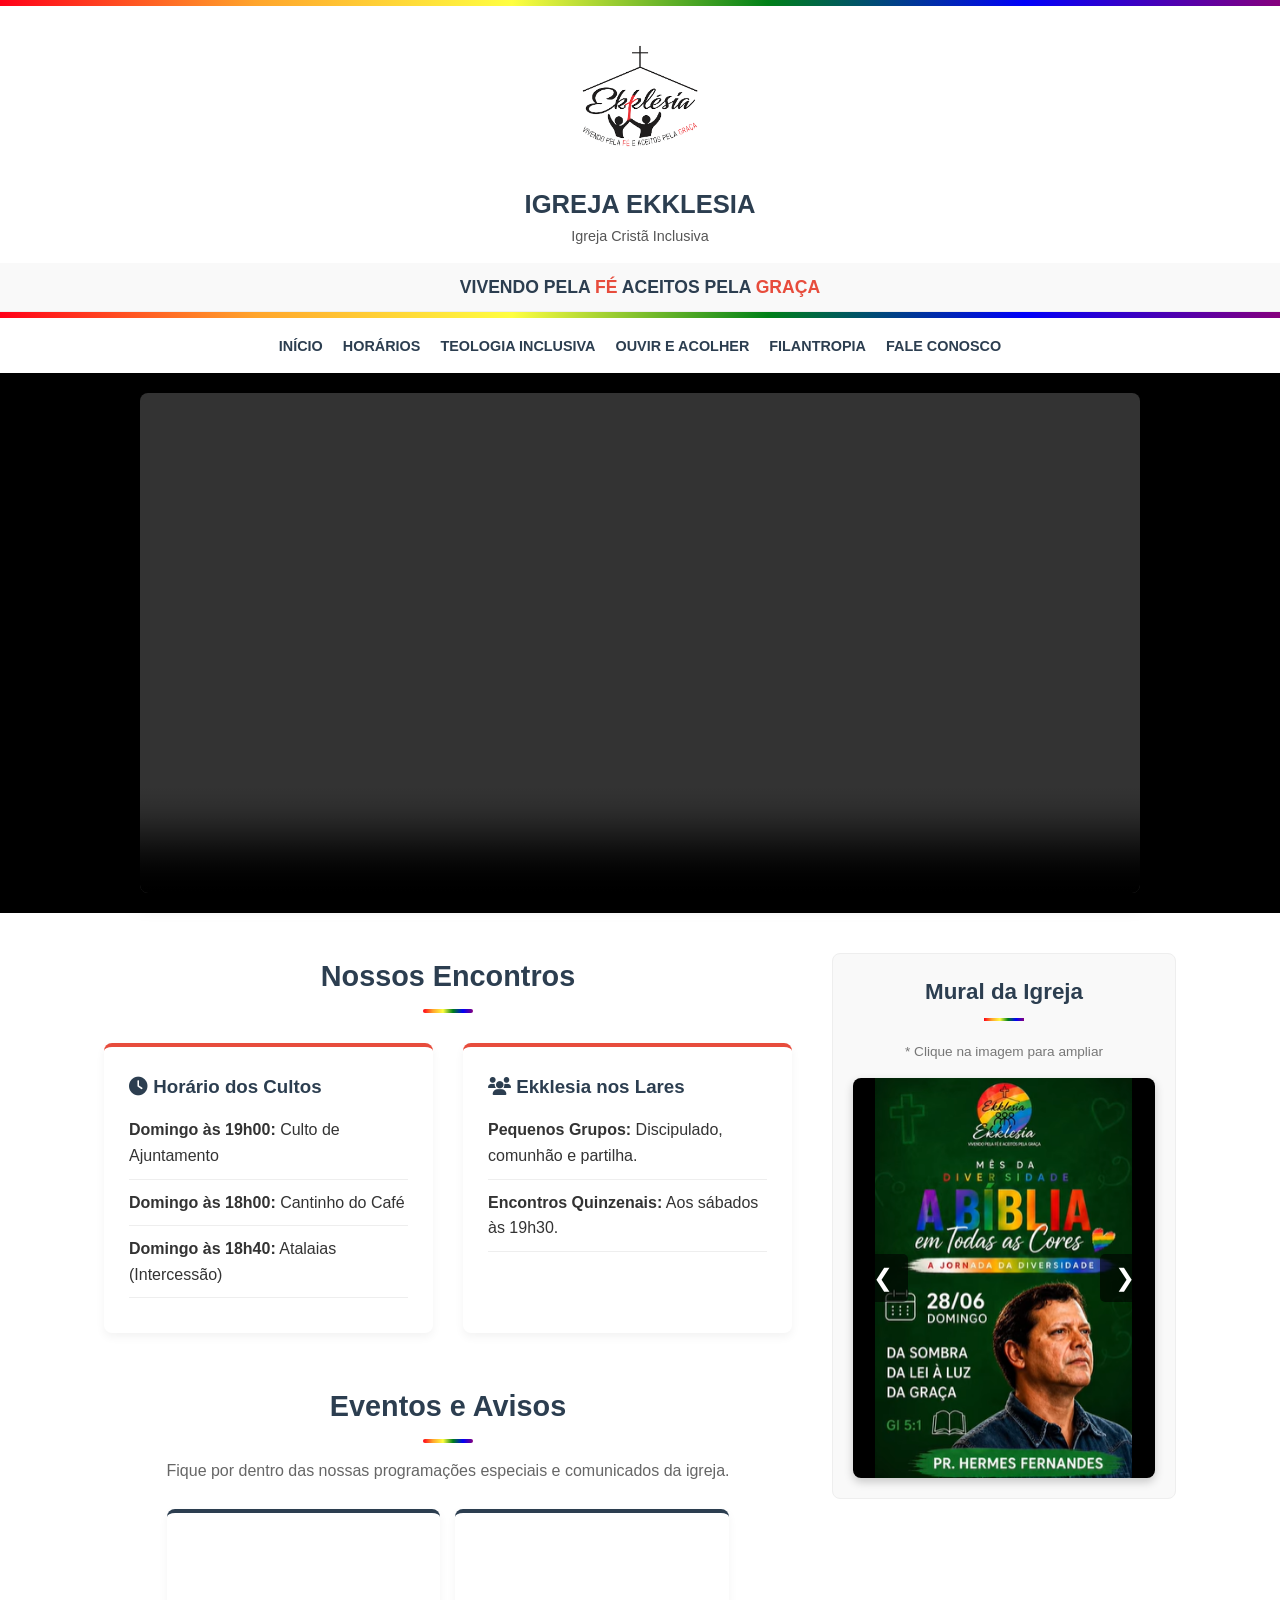
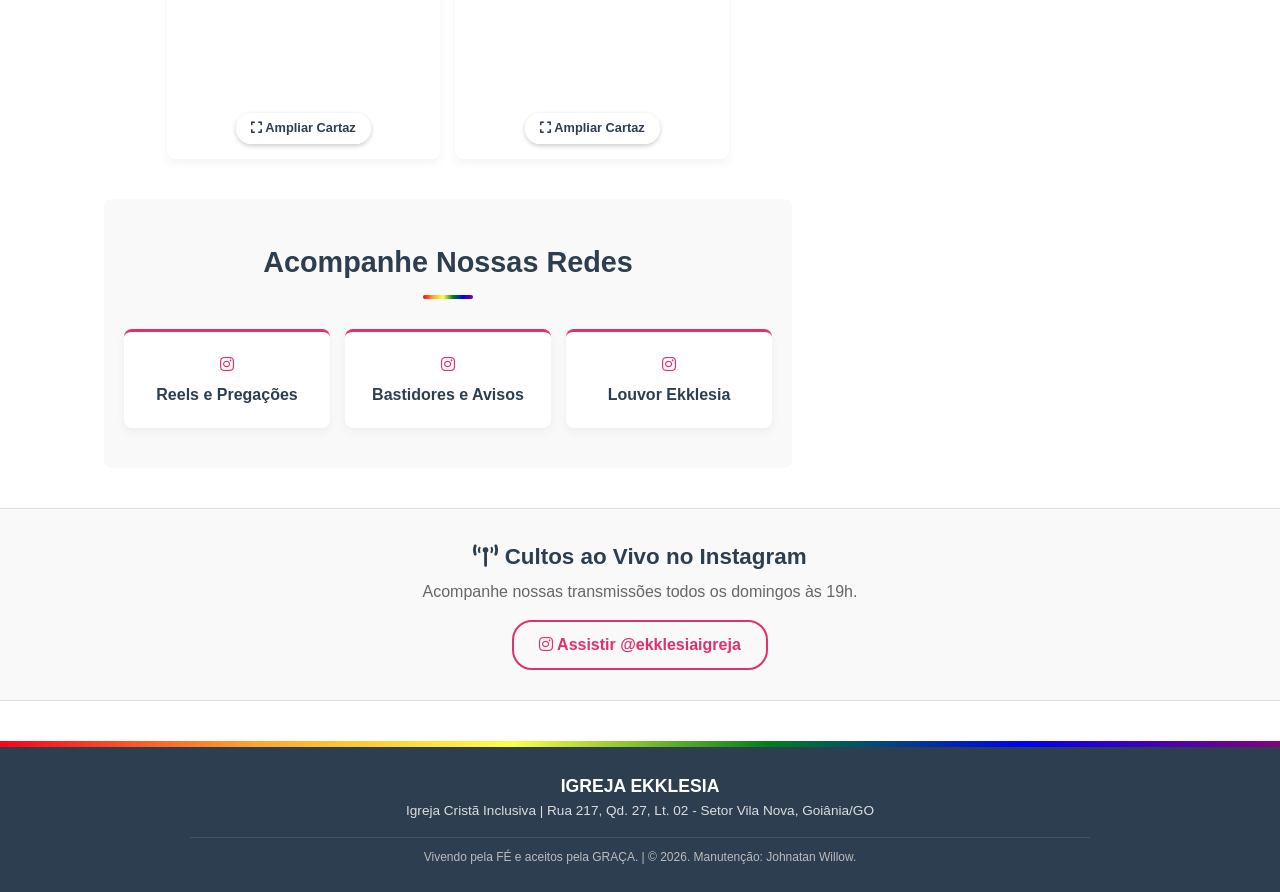
==== index.html @ 8cb0a450 "INICIO DE TUDO Comunicação e Acolhimento: Criar um ambiente digital que se apresenta como um "lugar " ====
<!DOCTYPE html>
<html lang="pt-BR">
<head>
    <meta charset="UTF-8">
    <meta name="viewport" content="width=device-width, initial-scale=1.0">
    <title>Igreja Ekklesia | Vivendo pela Fé, Aceitos pela Graça</title>
    <link href="https://cdnjs.cloudflare.com/ajax/libs/font-awesome/6.0.0/css/all.min.css" rel="stylesheet">
    <style>
        :root {
            --primary-color: #2c3e50; 
            --accent-color: #e74c3c;  
            --bg-light: #f9f9f9;      
            --text-dark: #333;        
            --inclusive-gradient: linear-gradient(90deg, #ff0018, #ffa52c, #ffff41, #008018, #0000f9, #86007d); 
        }
        * { margin: 0; padding: 0; box-sizing: border-box; font-family: 'Segoe UI', Tahoma, Geneva, Verdana, sans-serif; }
        body { color: var(--text-dark); line-height: 1.6; background-color: #fff; overflow-x: hidden; }

        /* CABEÇALHO NA PÁGINA INICIAL (NÃO FIXO) */
        header { background-color: #fff; box-shadow: 0 2px 5px rgba(0,0,0,0.1); position: relative; }
        .top-rainbow-bar { height: 6px; width: 100%; background: var(--inclusive-gradient); }
        
        /* Logo em Destaque */
        .church-logo-header { text-align: center; padding-top: 25px; margin-bottom: 10px; }
        .church-logo-header img { max-height: 130px; }

        .church-name-header { text-align: center; padding: 5px 10px 0; color: var(--primary-color); }
        .church-name-header h1 { font-size: 1.6rem; text-transform: uppercase; }
        .church-name-header p { font-size: 0.9rem; color: #555; }
        
        .slogan-banner { text-align: center; padding: 10px; font-size: 1.1rem; font-weight: bold; color: var(--primary-color); background-color: var(--bg-light); border-bottom: 1px solid #eee; margin-top: 15px; }
        .slogan-banner span { color: var(--accent-color); font-weight: 900; }
        
        nav { display: flex; justify-content: center; padding: 15px 5%; max-width: 1200px; margin: 0 auto; }
        .nav-links { list-style: none; display: flex; gap: 20px; flex-wrap: wrap; justify-content: center; }
        .nav-links a { text-decoration: none; color: var(--primary-color); font-weight: 600; transition: color 0.3s ease; text-transform: uppercase; font-size: 0.9rem;}
        .nav-links a:hover { color: var(--accent-color); }

        /* VÍDEO PRINCIPAL */
        .welcome-video-container { width: 100%; background-color: #000; display: flex; justify-content: center; align-items: center; padding: 20px; }
        .welcome-video-container video { width: 100%; max-width: 1000px; max-height: 80vh; object-fit: contain; border-radius: 8px; box-shadow: 0 5px 20px rgba(0,0,0,0.5); }

        /* LAYOUT PRINCIPAL E SEÇÕES GERAIS */
        .main-layout { display: grid; grid-template-columns: 2fr 1fr; gap: 40px; max-width: 1200px; margin: 40px auto; padding: 0 5%; align-items: start; }
        .content-left { display: flex; flex-direction: column; gap: 40px; }
        
        section { padding: 50px 5%; max-width: 1200px; margin: 0 auto; }
        .section-title { text-align: center; font-size: 1.8rem; margin-bottom: 30px; color: var(--primary-color); }
        .section-title::after { content: ''; display: block; width: 50px; height: 4px; background: var(--inclusive-gradient); margin: 10px auto 0; border-radius: 2px; }
        .grid-2 { display: grid; grid-template-columns: 1fr 1fr; gap: 30px; }
        .card { background: #fff; padding: 25px; border-radius: 8px; box-shadow: 0 4px 10px rgba(0,0,0,0.05); border-top: 4px solid var(--accent-color); }
        .card h3 { margin-bottom: 15px; color: var(--primary-color); }
        .card ul { list-style-type: none; }
        .card ul li { margin-bottom: 10px; padding-bottom: 10px; border-bottom: 1px solid #eee; }

        .bg-light { background-color: var(--bg-light); width: 100%; max-width: 100%; }

        /* EVENTOS (FORMATADOS IGUAL ÀS OUTRAS CAIXAS) */
        .event-image-container { display: grid; grid-template-columns: repeat(auto-fit, minmax(200px, 1fr)); gap: 15px; }
        .event-image { height: 250px; border-radius: 8px; background-color: #fff; background-size: cover; background-position: center; cursor: pointer; box-shadow: 0 4px 10px rgba(0,0,0,0.05); border-top: 4px solid var(--primary-color); transition: transform 0.3s; display: flex; align-items: flex-end; justify-content: center; padding-bottom: 15px; }
        .event-image:hover { transform: translateY(-5px); }
        .event-image span { background: rgba(255,255,255,0.95); padding: 5px 15px; border-radius: 20px; font-weight: bold; font-size: 0.8rem; color: var(--primary-color); box-shadow: 0 2px 5px rgba(0,0,0,0.2); }

        /* DESTAQUE INSTAGRAM DISCRETO */
        .instagram-live-section { text-align: center; padding: 30px 5%; background-color: var(--bg-light); border-top: 1px solid #ddd; border-bottom: 1px solid #ddd; margin-top: 20px; }
        .instagram-live-section h2 { color: var(--primary-color); font-size: 1.4rem; margin-bottom: 5px; }
        .instagram-live-section p { color: #666; font-size: 1rem; margin-bottom: 15px; }
        .btn-instagram-discreet { background: transparent; color: #E1306C; border: 2px solid #E1306C; padding: 10px 25px; text-decoration: none; border-radius: 20px; font-weight: bold; font-size: 1rem; display: inline-block; transition: 0.3s; }
        .btn-instagram-discreet:hover { background: #E1306C; color: #fff; }

        /* MÍDIA */
        .video-grid { display: grid; grid-template-columns: repeat(auto-fit, minmax(200px, 1fr)); gap: 15px; }
        .video-card { background: #fff; border-radius: 8px; padding: 20px; text-align: center; box-shadow: 0 4px 10px rgba(0,0,0,0.05); border-top: 3px solid #E1306C; color: var(--primary-color); font-weight: bold; transition: transform 0.3s; display: block; }
        .video-card:hover { transform: translateY(-5px); }
        .video-card i { color: #E1306C; margin-bottom: 10px; }

        /* SIDEBAR E CARROSSEL */
        .sidebar-right { display: flex; flex-direction: column; gap: 15px; background: var(--bg-light); padding: 20px; border-radius: 8px; border: 1px solid #eee; }
        .sidebar-title { font-size: 1.4rem; color: var(--primary-color); text-align: center; margin-bottom: 5px; }
        .sidebar-title::after { content: ''; display: block; width: 40px; height: 3px; background: var(--inclusive-gradient); margin: 8px auto 0; }

        .carousel-container { width: 100%; height: 400px; overflow: hidden; position: relative; background-color: #000; border-radius: 8px; box-shadow: 0 4px 10px rgba(0,0,0,0.2); }
        .carousel-slide { display: flex; width: 300%; height: 100%; transition: transform 0.5s ease-in-out; }
        .carousel-item { width: 33.333%; height: 100%; background-size: contain; background-repeat: no-repeat; background-position: center; position: relative; cursor: zoom-in; }
        
        .carousel-btn { position: absolute; top: 50%; transform: translateY(-50%); background: rgba(0, 0, 0, 0.6); color: white; border: none; font-size: 1.5rem; padding: 10px 15px; cursor: pointer; z-index: 10; border-radius: 5px; transition: background 0.3s; }
        .carousel-btn:hover { background: rgba(0, 0, 0, 0.9); }
        .prev-btn { left: 5px; }
        .next-btn { right: 5px; }

        /* RODAPÉ SÓBRIO COM FITA RAINBOW */
        .footer-separator { height: 6px; width: 100%; background: var(--inclusive-gradient); margin-top: 40px; }
        footer { background-color: var(--primary-color); color: #fff; text-align: center; padding: 25px 10px; }
        .footer-content { max-width: 900px; margin: 0 auto; display: flex; flex-direction: column; gap: 5px; }
        .footer-church-info h2 { font-size: 1.1rem; text-transform: uppercase; margin: 0; color: #fff; }
        .footer-church-info p { font-size: 0.85rem; margin: 0; color: #ddd; }
        .footer-bottom { font-size: 0.75rem; border-top: 1px solid rgba(255,255,255,0.1); padding-top: 10px; margin-top: 10px; color: #bbb; }

        @media (max-width: 900px) {
            .main-layout { grid-template-columns: 1fr; gap: 30px; }
            .sidebar-right { max-width: 600px; margin: 0 auto; width: 100%; }
        }

        @media (max-width: 768px) {
            .grid-2 { grid-template-columns: 1fr; }
            .church-logo-header img { max-height: 100px; }
            .carousel-btn { font-size: 1.5rem; padding: 8px 12px; }
        }
    </style>
</head>
<body>

    <header>
        <div class="top-rainbow-bar"></div>
        <div class="church-logo-header">
            <img src="logo.png" alt="Logo Ekklesia">
        </div>
        <div class="church-name-header">
            <h1>Igreja Ekklesia</h1>
            <p>Igreja Cristã Inclusiva</p>
        </div>
        <div class="slogan-banner">
            VIVENDO PELA <span>FÉ</span> ACEITOS PELA <span>GRAÇA</span>
        </div>
        
        <div class="top-rainbow-bar"></div>

        <nav>
            <ul class="nav-links">
                <li><a href="index.html">Início</a></li>
                <li><a href="#horarios">Horários</a></li>
                <li><a href="inclusao.html">Teologia Inclusiva</a></li>
                <li><a href="acolher.html">Ouvir e Acolher</a></li>
                <li><a href="filantropia.html">Filantropia</a></li>
                <li><a href="contato.html">Fale Conosco</a></li>
            </ul>
        </nav>
    </header>

    <main>
        <div class="welcome-video-container">
            <video src="WELCOME.mp4" controls preload="metadata"></video>
        </div>

        <div class="main-layout">
            
            <div class="content-left">
                <section id="horarios" style="padding: 0; max-width: 100%;">
                    <h2 class="section-title">Nossos Encontros</h2>
                    <div class="grid-2">
                        <div class="card">
                            <h3><i class="fas fa-clock"></i> Horário dos Cultos</h3>
                            <ul>
                                <li><strong>Domingo às 19h00:</strong> Culto de Ajuntamento</li>
                                <li><strong>Domingo às 18h00:</strong> Cantinho do Café</li>
                                <li><strong>Domingo às 18h40:</strong> Atalaias (Intercessão)</li>
                            </ul>
                        </div>
                        <div class="card">
                            <h3><i class="fas fa-users"></i> Ekklesia nos Lares</h3>
                            <ul>
                                <li><strong>Pequenos Grupos:</strong> Discipulado, comunhão e partilha.</li>
                                <li><strong>Encontros Quinzenais:</strong> Aos sábados às 19h30.</li>
                            </ul>
                        </div>
                    </div>
                </section>

                <section id="eventos" style="padding: 10px 0 0 0; max-width: 100%;">
                    <h2 class="section-title">Eventos e Avisos</h2>
                    <p style="text-align: center; color: #666; margin-top: -15px; margin-bottom: 25px;">Fique por dentro das nossas programações especiais e comunicados da igreja.</p>
                    
                    <div class="event-image-container">
                        <div class="event-image" style="background-image: url('evento1.jpg');" onclick="openImage('evento1.jpg')" title="Clique para ampliar">
                            <span><i class="fas fa-expand"></i> Ampliar Cartaz</span>
                        </div>
                        <div class="event-image" style="background-image: url('evento2.jpg');" onclick="openImage('evento2.jpg')" title="Clique para ampliar">
                            <span><i class="fas fa-expand"></i> Ampliar Cartaz</span>
                        </div>
                    </div>
                </section>

                <section id="midia" class="bg-light" style="max-width: 100%; padding: 40px 20px; border-radius: 8px;">
                    <h2 class="section-title">Acompanhe Nossas Redes</h2>
                    <div class="video-grid">
                        <a href="https://instagram.com/ekklesiaigreja" target="_blank" class="video-card" style="text-decoration: none;">
                            <i class="fab fa-instagram"></i><p>Reels e Pregações</p>
                        </a>
                        <a href="https://instagram.com/ekklesiaigreja" target="_blank" class="video-card" style="text-decoration: none;">
                            <i class="fab fa-instagram"></i><p>Bastidores e Avisos</p>
                        </a>
                        <a href="https://instagram.com/ekklesiaigreja" target="_blank" class="video-card" style="text-decoration: none;">
                            <i class="fab fa-instagram"></i><p>Louvor Ekklesia</p>
                        </a>
                    </div>
                </section>
            </div>

            <div class="sidebar-right">
                <h3 class="sidebar-title">Mural da Igreja</h3>
                <p style="text-align: center; font-size: 0.85rem; color: #777;">* Clique na imagem para ampliar</p>
                
                <div class="carousel-container">
                    <button class="carousel-btn prev-btn" onclick="moveSlide(-1)">&#10094;</button>
                    <button class="carousel-btn next-btn" onclick="moveSlide(1)">&#10095;</button>
                    
                    <div class="carousel-slide" id="carouselSlide">
                        <div class="carousel-item" style="background-image: url('12.png');" onclick="openImage('12.png')"></div>
                        <div class="carousel-item" style="background-image: url('13.png');" onclick="openImage('13.png')"></div>
                        <div class="carousel-item" style="background-image: url('pequenos grupos.jpg');" onclick="openImage('pequenos grupos.jpg')"></div>
                    </div>
                </div>
            </div>

        </div>

        <section class="instagram-live-section" style="max-width: 100%;">
            <h2><i class="fas fa-broadcast-tower"></i> Cultos ao Vivo no Instagram</h2>
            <p>Acompanhe nossas transmissões todos os domingos às 19h.</p>
            <a href="https://instagram.com/ekklesiaigreja" target="_blank" class="btn-instagram-discreet">
                <i class="fab fa-instagram"></i> Assistir @ekklesiaigreja
            </a>
        </section>
    </main>

    <div class="footer-separator"></div>
    
    <footer>
        <div class="footer-content">
            <div class="footer-church-info">
                <h2>Igreja Ekklesia</h2>
                <p>Igreja Cristã Inclusiva | Rua 217, Qd. 27, Lt. 02 - Setor Vila Nova, Goiânia/GO</p>
            </div>
            <div class="footer-bottom">
                <p>Vivendo pela FÉ e aceitos pela GRAÇA. | &copy; 2026. Manutenção: Johnatan Willow.</p>
            </div>
        </div>
    </footer>

    <script>
        const slide = document.getElementById('carouselSlide');
        let counter = 0;
        const totalSlides = 3;
        let slideInterval;

        function updateSlide() {
            slide.style.transform = `translateX(-${counter * 33.333}%)`;
        }

        function moveSlide(direction) {
            counter += direction;
            if (counter >= totalSlides) counter = 0;
            if (counter < 0) counter = totalSlides - 1;
            updateSlide();
            resetInterval();
        }

        function autoPlay() {
            moveSlide(1);
        }

        function resetInterval() {
            clearInterval(slideInterval);
            slideInterval = setInterval(autoPlay, 5000);
        }

        function openImage(url) {
            window.open(url, '_blank');
        }

        // Inicia o carrossel quando a página carrega
        resetInterval();
    </script>
</body>
</html>
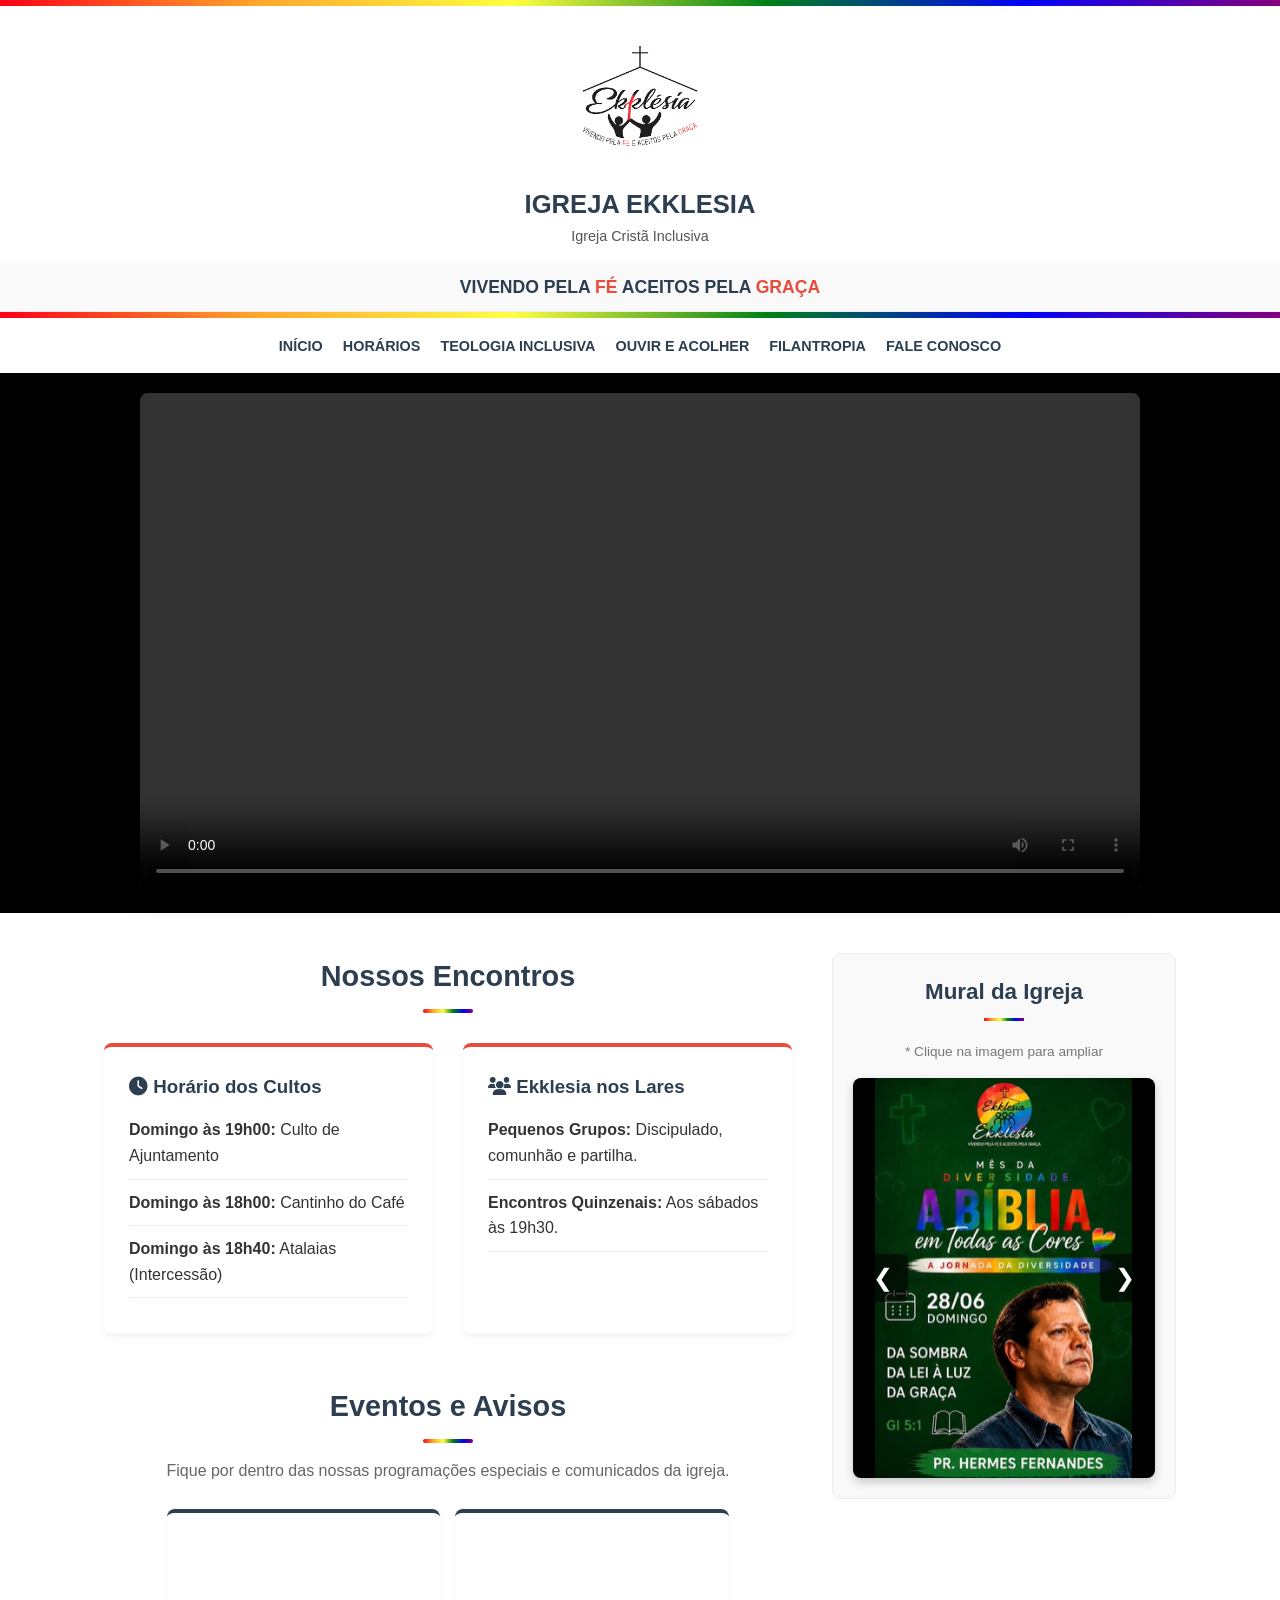
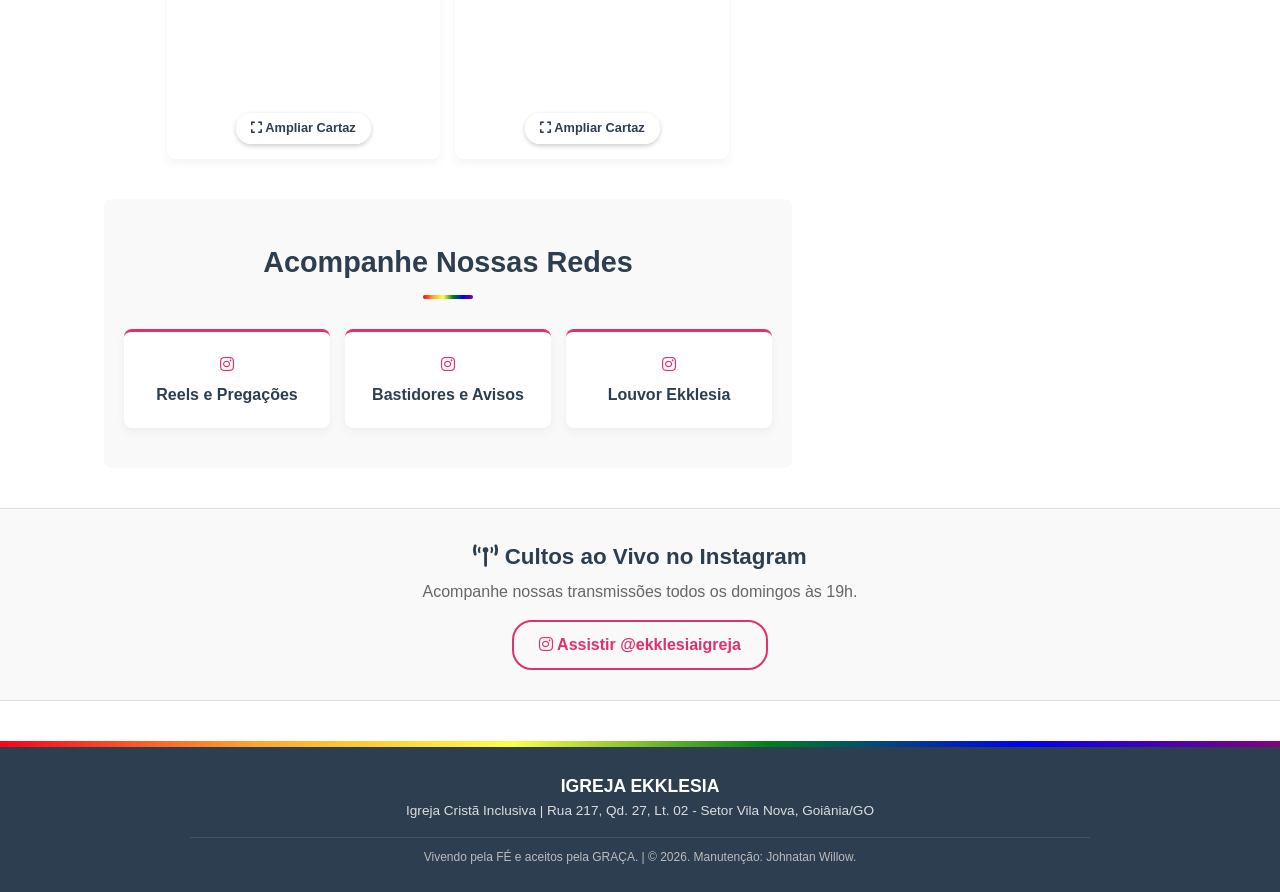
==== commit 62d2727d: "atualizações de Google Search Engine arquivo sitemap.xml estruturado com todas as páginas do seu sit" ====
--- a/index.html
+++ b/index.html
@@ -3,6 +3,13 @@
 <head>
     <meta charset="UTF-8">
     <meta name="viewport" content="width=device-width, initial-scale=1.0">
+    
+    <meta name="description" content="Igreja Cristã Inclusiva em Goiânia. Vivendo pela fé e aceitos pela graça. Conheça nossa comunidade, teologia inclusiva e horários de culto.">
+    <meta property="og:title" content="Igreja Ekklesia | Vivendo pela Fé, Aceitos pela Graça">
+    <meta property="og:description" content="Igreja Cristã Inclusiva em Goiânia. Vivendo pela fé e aceitos pela graça. Conheça nossa comunidade, teologia inclusiva e horários de culto.">
+    <meta property="og:image" content="https://igrejaekklesiagoiania.com.br/logo.png">
+    <meta property="og:url" content="https://igrejaekklesiagoiania.com.br/">
+    <meta property="og:type" content="website">
     <title>Igreja Ekklesia | Vivendo pela Fé, Aceitos pela Graça</title>
     <link href="https://cdnjs.cloudflare.com/ajax/libs/font-awesome/6.0.0/css/all.min.css" rel="stylesheet">
     <style>
@@ -113,7 +120,7 @@
     <header>
         <div class="top-rainbow-bar"></div>
         <div class="church-logo-header">
-            <img src="logo.png" alt="Logo Ekklesia">
+            <img src="logo.png" alt="Logo da Igreja Ekklesia - Igreja Cristã Inclusiva em Goiânia">
         </div>
         <div class="church-name-header">
             <h1>Igreja Ekklesia</h1>
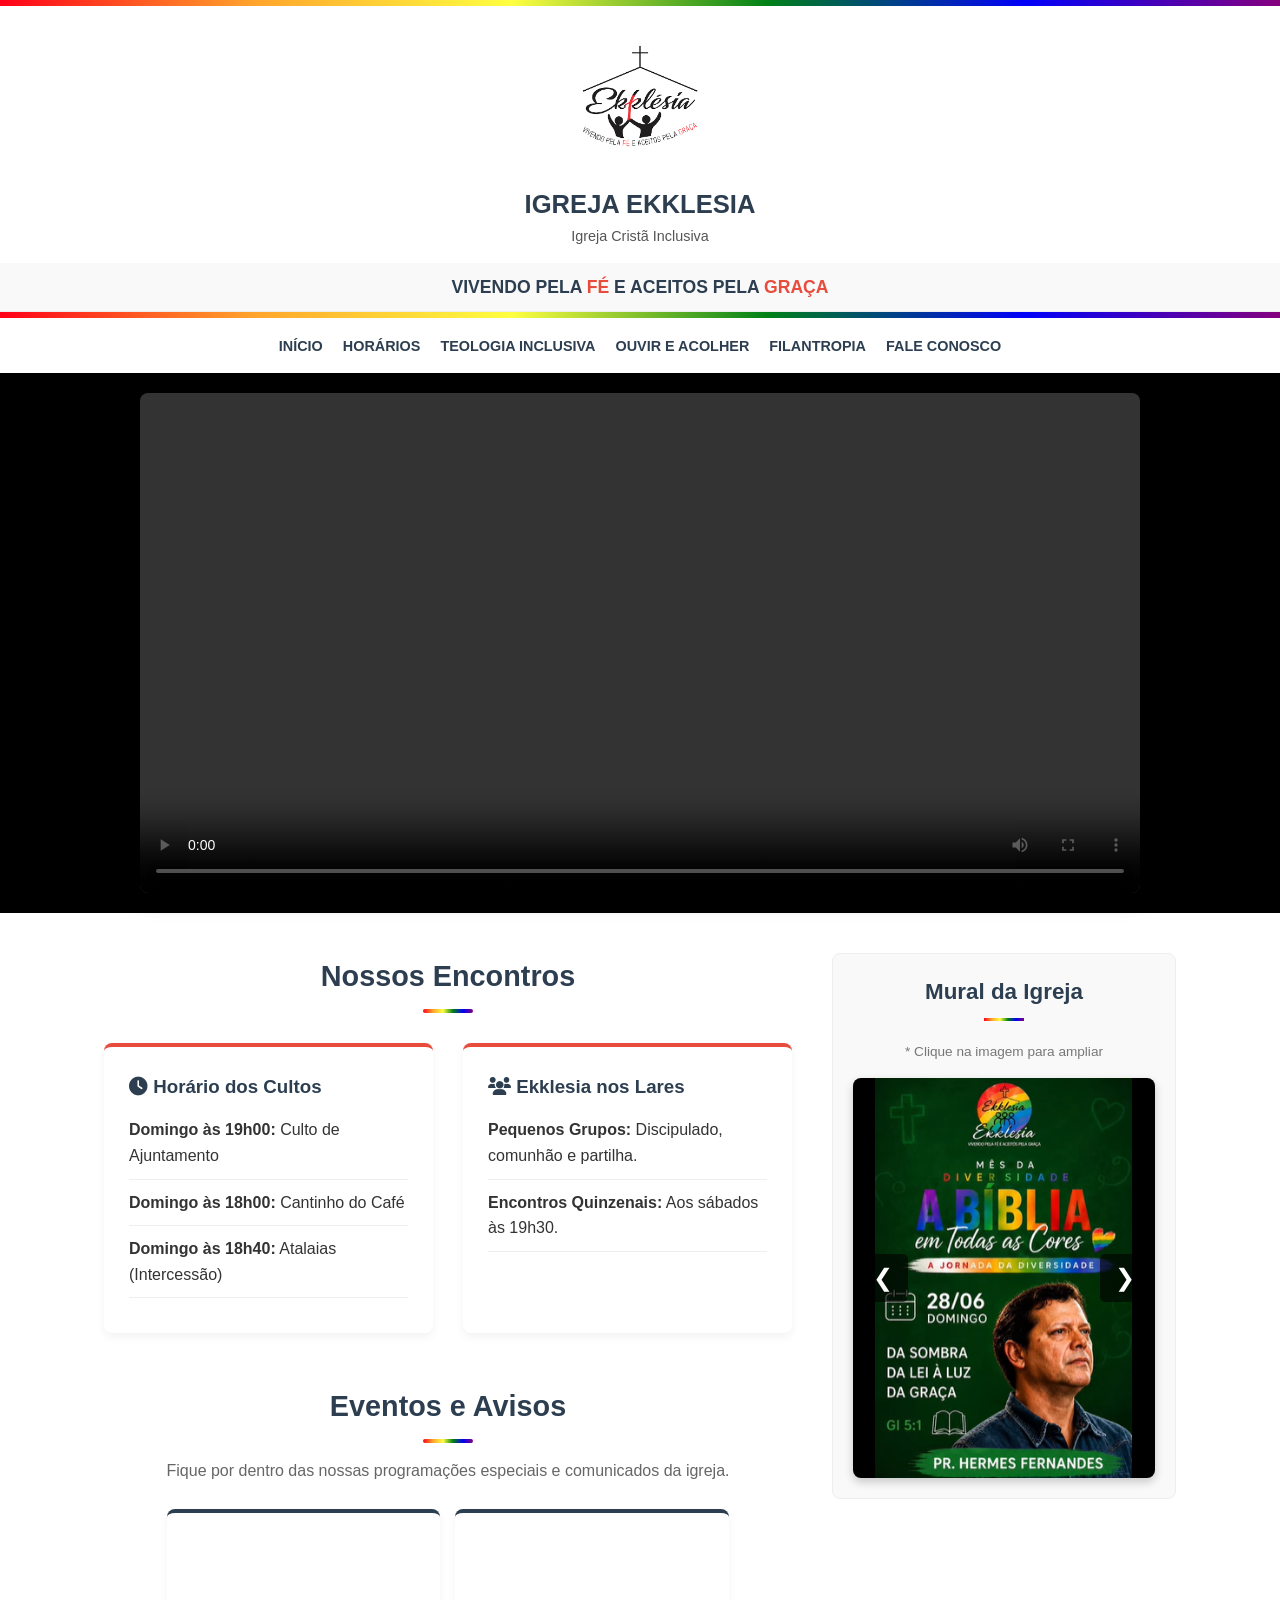
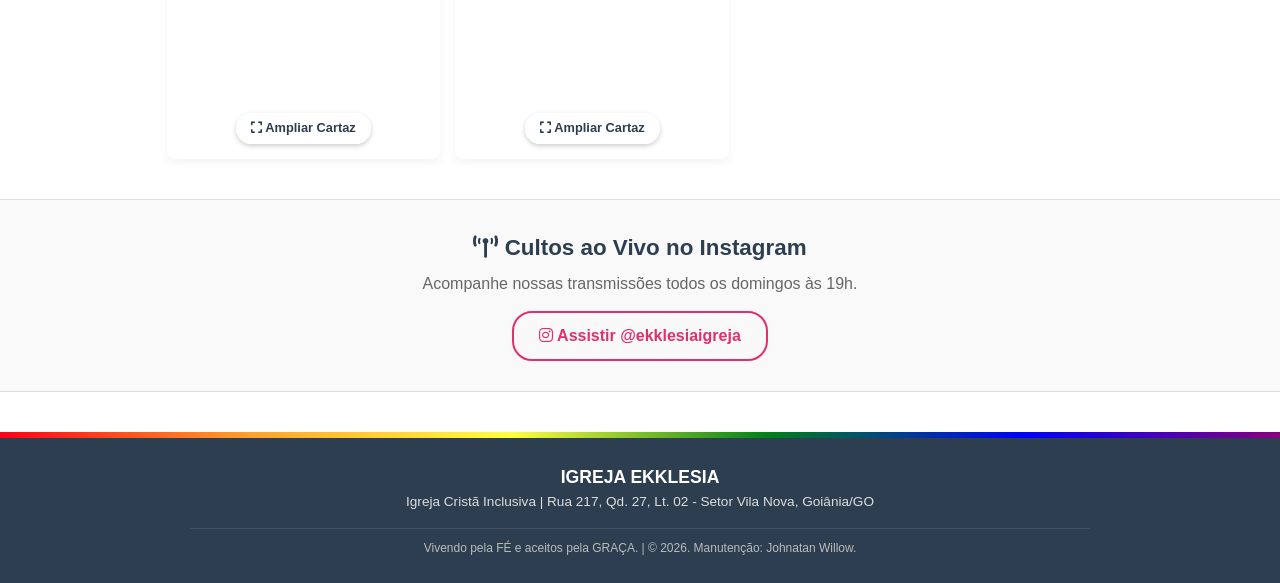
==== commit 529eac2f: "update" ====
--- a/index.html
+++ b/index.html
@@ -120,14 +120,14 @@
     <header>
         <div class="top-rainbow-bar"></div>
         <div class="church-logo-header">
-            <img src="logo.png" alt="Logo da Igreja Ekklesia - Igreja Cristã Inclusiva em Goiânia">
+            <img src="images/logo.png" alt="Logo da Igreja Ekklesia - Igreja Cristã Inclusiva em Goiânia">
         </div>
         <div class="church-name-header">
             <h1>Igreja Ekklesia</h1>
             <p>Igreja Cristã Inclusiva</p>
         </div>
         <div class="slogan-banner">
-            VIVENDO PELA <span>FÉ</span> ACEITOS PELA <span>GRAÇA</span>
+            VIVENDO PELA <span>FÉ</span> E ACEITOS PELA <span>GRAÇA</span>
         </div>
         
         <div class="top-rainbow-bar"></div>
@@ -146,7 +146,7 @@
 
     <main>
         <div class="welcome-video-container">
-            <video src="WELCOME.mp4" controls preload="metadata"></video>
+            <video src="images/WELCOME.mp4" controls preload="metadata"></video>
         </div>
 
         <div class="main-layout">
@@ -187,20 +187,7 @@
                     </div>
                 </section>
 
-                <section id="midia" class="bg-light" style="max-width: 100%; padding: 40px 20px; border-radius: 8px;">
-                    <h2 class="section-title">Acompanhe Nossas Redes</h2>
-                    <div class="video-grid">
-                        <a href="https://instagram.com/ekklesiaigreja" target="_blank" class="video-card" style="text-decoration: none;">
-                            <i class="fab fa-instagram"></i><p>Reels e Pregações</p>
-                        </a>
-                        <a href="https://instagram.com/ekklesiaigreja" target="_blank" class="video-card" style="text-decoration: none;">
-                            <i class="fab fa-instagram"></i><p>Bastidores e Avisos</p>
-                        </a>
-                        <a href="https://instagram.com/ekklesiaigreja" target="_blank" class="video-card" style="text-decoration: none;">
-                            <i class="fab fa-instagram"></i><p>Louvor Ekklesia</p>
-                        </a>
-                    </div>
-                </section>
+                
             </div>
 
             <div class="sidebar-right">
@@ -212,9 +199,9 @@
                     <button class="carousel-btn next-btn" onclick="moveSlide(1)">&#10095;</button>
                     
                     <div class="carousel-slide" id="carouselSlide">
-                        <div class="carousel-item" style="background-image: url('12.png');" onclick="openImage('12.png')"></div>
-                        <div class="carousel-item" style="background-image: url('13.png');" onclick="openImage('13.png')"></div>
-                        <div class="carousel-item" style="background-image: url('pequenos grupos.jpg');" onclick="openImage('pequenos grupos.jpg')"></div>
+                        <div class="carousel-item" style="background-image: url('images/12.png');" onclick="openImage('12.png')"></div>
+                        <div class="carousel-item" style="background-image: url('images/13.png');" onclick="openImage('13.png')"></div>
+                        <div class="carousel-item" style="background-image: url('images/');" onclick="openImage('pequenos grupos.jpg')"></div>
                     </div>
                 </div>
             </div>
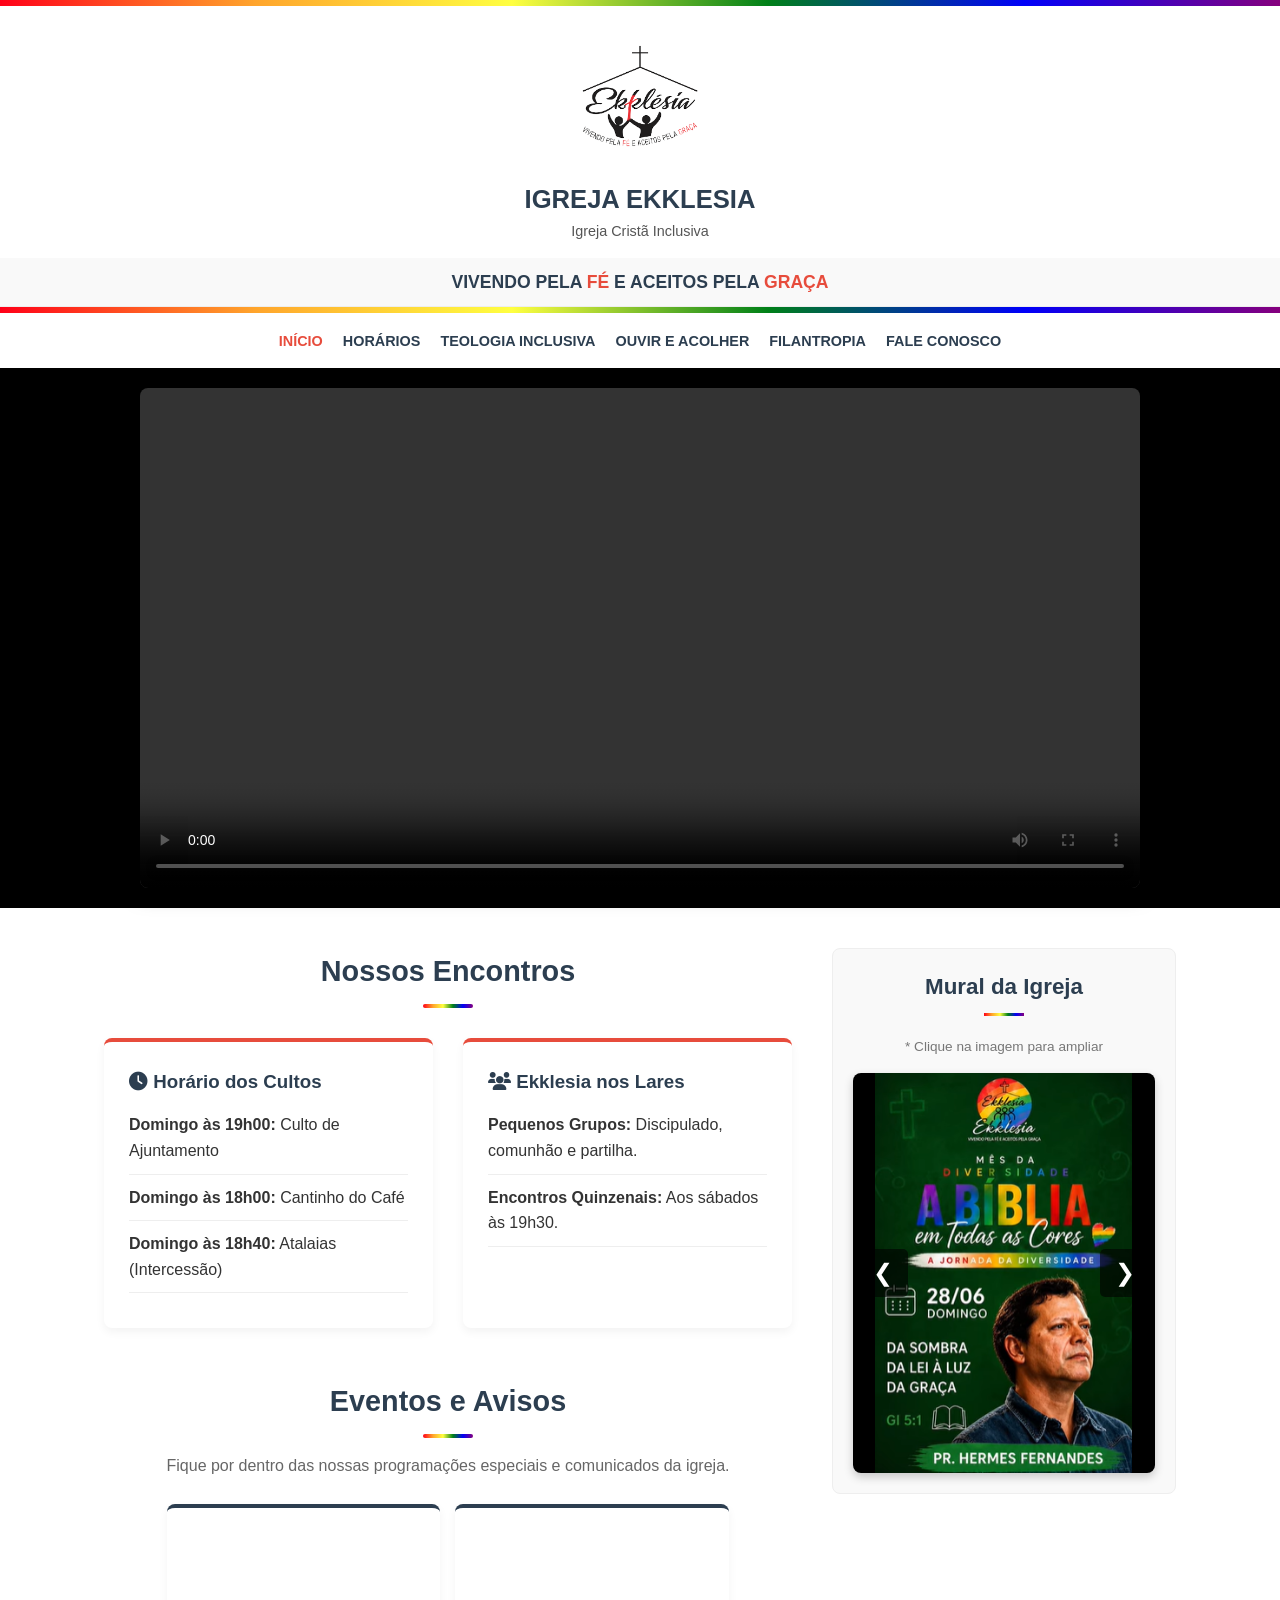
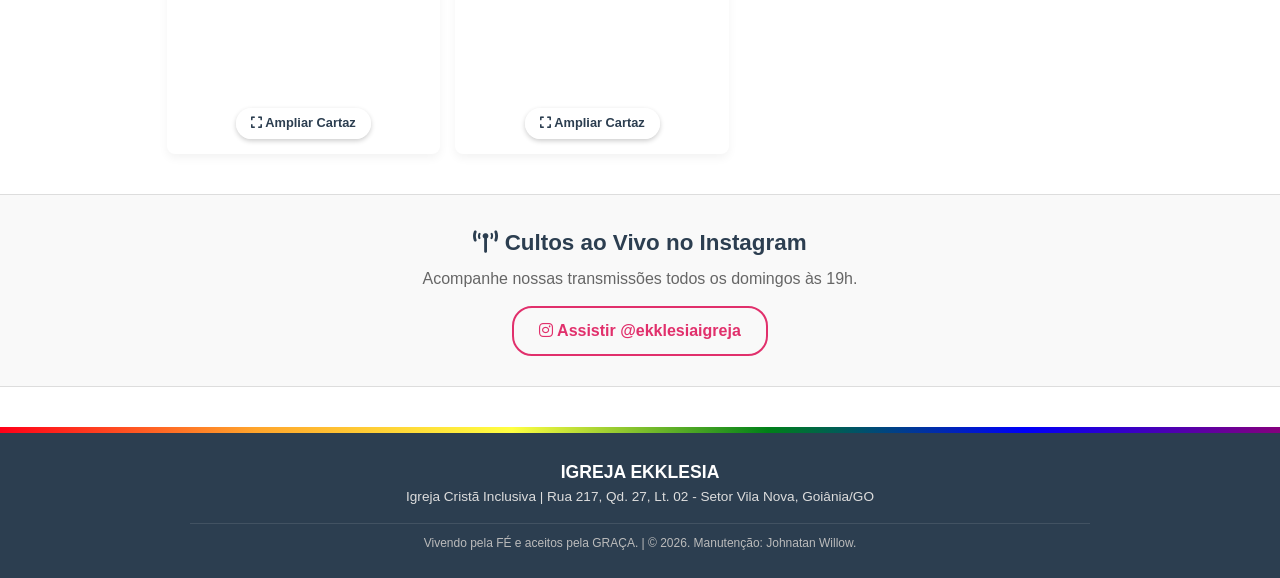
==== commit 82ce4f2a: "update" ====
--- a/index.html
+++ b/index.html
@@ -1,9 +1,16 @@
+<!--
+===================================================================================
+AUTOR: Johnatan Willow
+DATA DE CRIAÇÃO: 05 de Julho de 2026
+PROJETO: Site da Igreja Ekklesia (Igreja Cristã Inclusiva)
+PÁGINA: Ouvir e Acolher
+===================================================================================
+-->
 <!DOCTYPE html>
 <html lang="pt-BR">
 <head>
     <meta charset="UTF-8">
     <meta name="viewport" content="width=device-width, initial-scale=1.0">
-    
     <meta name="description" content="Igreja Cristã Inclusiva em Goiânia. Vivendo pela fé e aceitos pela graça. Conheça nossa comunidade, teologia inclusiva e horários de culto.">
     <meta property="og:title" content="Igreja Ekklesia | Vivendo pela Fé, Aceitos pela Graça">
     <meta property="og:description" content="Igreja Cristã Inclusiva em Goiânia. Vivendo pela fé e aceitos pela graça. Conheça nossa comunidade, teologia inclusiva e horários de culto.">
@@ -12,108 +19,8 @@
     <meta property="og:type" content="website">
     <title>Igreja Ekklesia | Vivendo pela Fé, Aceitos pela Graça</title>
     <link href="https://cdnjs.cloudflare.com/ajax/libs/font-awesome/6.0.0/css/all.min.css" rel="stylesheet">
-    <style>
-        :root {
-            --primary-color: #2c3e50; 
-            --accent-color: #e74c3c;  
-            --bg-light: #f9f9f9;      
-            --text-dark: #333;        
-            --inclusive-gradient: linear-gradient(90deg, #ff0018, #ffa52c, #ffff41, #008018, #0000f9, #86007d); 
-        }
-        * { margin: 0; padding: 0; box-sizing: border-box; font-family: 'Segoe UI', Tahoma, Geneva, Verdana, sans-serif; }
-        body { color: var(--text-dark); line-height: 1.6; background-color: #fff; overflow-x: hidden; }
-
-        /* CABEÇALHO NA PÁGINA INICIAL (NÃO FIXO) */
-        header { background-color: #fff; box-shadow: 0 2px 5px rgba(0,0,0,0.1); position: relative; }
-        .top-rainbow-bar { height: 6px; width: 100%; background: var(--inclusive-gradient); }
-        
-        /* Logo em Destaque */
-        .church-logo-header { text-align: center; padding-top: 25px; margin-bottom: 10px; }
-        .church-logo-header img { max-height: 130px; }
-
-        .church-name-header { text-align: center; padding: 5px 10px 0; color: var(--primary-color); }
-        .church-name-header h1 { font-size: 1.6rem; text-transform: uppercase; }
-        .church-name-header p { font-size: 0.9rem; color: #555; }
-        
-        .slogan-banner { text-align: center; padding: 10px; font-size: 1.1rem; font-weight: bold; color: var(--primary-color); background-color: var(--bg-light); border-bottom: 1px solid #eee; margin-top: 15px; }
-        .slogan-banner span { color: var(--accent-color); font-weight: 900; }
-        
-        nav { display: flex; justify-content: center; padding: 15px 5%; max-width: 1200px; margin: 0 auto; }
-        .nav-links { list-style: none; display: flex; gap: 20px; flex-wrap: wrap; justify-content: center; }
-        .nav-links a { text-decoration: none; color: var(--primary-color); font-weight: 600; transition: color 0.3s ease; text-transform: uppercase; font-size: 0.9rem;}
-        .nav-links a:hover { color: var(--accent-color); }
-
-        /* VÍDEO PRINCIPAL */
-        .welcome-video-container { width: 100%; background-color: #000; display: flex; justify-content: center; align-items: center; padding: 20px; }
-        .welcome-video-container video { width: 100%; max-width: 1000px; max-height: 80vh; object-fit: contain; border-radius: 8px; box-shadow: 0 5px 20px rgba(0,0,0,0.5); }
-
-        /* LAYOUT PRINCIPAL E SEÇÕES GERAIS */
-        .main-layout { display: grid; grid-template-columns: 2fr 1fr; gap: 40px; max-width: 1200px; margin: 40px auto; padding: 0 5%; align-items: start; }
-        .content-left { display: flex; flex-direction: column; gap: 40px; }
-        
-        section { padding: 50px 5%; max-width: 1200px; margin: 0 auto; }
-        .section-title { text-align: center; font-size: 1.8rem; margin-bottom: 30px; color: var(--primary-color); }
-        .section-title::after { content: ''; display: block; width: 50px; height: 4px; background: var(--inclusive-gradient); margin: 10px auto 0; border-radius: 2px; }
-        .grid-2 { display: grid; grid-template-columns: 1fr 1fr; gap: 30px; }
-        .card { background: #fff; padding: 25px; border-radius: 8px; box-shadow: 0 4px 10px rgba(0,0,0,0.05); border-top: 4px solid var(--accent-color); }
-        .card h3 { margin-bottom: 15px; color: var(--primary-color); }
-        .card ul { list-style-type: none; }
-        .card ul li { margin-bottom: 10px; padding-bottom: 10px; border-bottom: 1px solid #eee; }
-
-        .bg-light { background-color: var(--bg-light); width: 100%; max-width: 100%; }
-
-        /* EVENTOS (FORMATADOS IGUAL ÀS OUTRAS CAIXAS) */
-        .event-image-container { display: grid; grid-template-columns: repeat(auto-fit, minmax(200px, 1fr)); gap: 15px; }
-        .event-image { height: 250px; border-radius: 8px; background-color: #fff; background-size: cover; background-position: center; cursor: pointer; box-shadow: 0 4px 10px rgba(0,0,0,0.05); border-top: 4px solid var(--primary-color); transition: transform 0.3s; display: flex; align-items: flex-end; justify-content: center; padding-bottom: 15px; }
-        .event-image:hover { transform: translateY(-5px); }
-        .event-image span { background: rgba(255,255,255,0.95); padding: 5px 15px; border-radius: 20px; font-weight: bold; font-size: 0.8rem; color: var(--primary-color); box-shadow: 0 2px 5px rgba(0,0,0,0.2); }
-
-        /* DESTAQUE INSTAGRAM DISCRETO */
-        .instagram-live-section { text-align: center; padding: 30px 5%; background-color: var(--bg-light); border-top: 1px solid #ddd; border-bottom: 1px solid #ddd; margin-top: 20px; }
-        .instagram-live-section h2 { color: var(--primary-color); font-size: 1.4rem; margin-bottom: 5px; }
-        .instagram-live-section p { color: #666; font-size: 1rem; margin-bottom: 15px; }
-        .btn-instagram-discreet { background: transparent; color: #E1306C; border: 2px solid #E1306C; padding: 10px 25px; text-decoration: none; border-radius: 20px; font-weight: bold; font-size: 1rem; display: inline-block; transition: 0.3s; }
-        .btn-instagram-discreet:hover { background: #E1306C; color: #fff; }
-
-        /* MÍDIA */
-        .video-grid { display: grid; grid-template-columns: repeat(auto-fit, minmax(200px, 1fr)); gap: 15px; }
-        .video-card { background: #fff; border-radius: 8px; padding: 20px; text-align: center; box-shadow: 0 4px 10px rgba(0,0,0,0.05); border-top: 3px solid #E1306C; color: var(--primary-color); font-weight: bold; transition: transform 0.3s; display: block; }
-        .video-card:hover { transform: translateY(-5px); }
-        .video-card i { color: #E1306C; margin-bottom: 10px; }
-
-        /* SIDEBAR E CARROSSEL */
-        .sidebar-right { display: flex; flex-direction: column; gap: 15px; background: var(--bg-light); padding: 20px; border-radius: 8px; border: 1px solid #eee; }
-        .sidebar-title { font-size: 1.4rem; color: var(--primary-color); text-align: center; margin-bottom: 5px; }
-        .sidebar-title::after { content: ''; display: block; width: 40px; height: 3px; background: var(--inclusive-gradient); margin: 8px auto 0; }
-
-        .carousel-container { width: 100%; height: 400px; overflow: hidden; position: relative; background-color: #000; border-radius: 8px; box-shadow: 0 4px 10px rgba(0,0,0,0.2); }
-        .carousel-slide { display: flex; width: 300%; height: 100%; transition: transform 0.5s ease-in-out; }
-        .carousel-item { width: 33.333%; height: 100%; background-size: contain; background-repeat: no-repeat; background-position: center; position: relative; cursor: zoom-in; }
-        
-        .carousel-btn { position: absolute; top: 50%; transform: translateY(-50%); background: rgba(0, 0, 0, 0.6); color: white; border: none; font-size: 1.5rem; padding: 10px 15px; cursor: pointer; z-index: 10; border-radius: 5px; transition: background 0.3s; }
-        .carousel-btn:hover { background: rgba(0, 0, 0, 0.9); }
-        .prev-btn { left: 5px; }
-        .next-btn { right: 5px; }
-
-        /* RODAPÉ SÓBRIO COM FITA RAINBOW */
-        .footer-separator { height: 6px; width: 100%; background: var(--inclusive-gradient); margin-top: 40px; }
-        footer { background-color: var(--primary-color); color: #fff; text-align: center; padding: 25px 10px; }
-        .footer-content { max-width: 900px; margin: 0 auto; display: flex; flex-direction: column; gap: 5px; }
-        .footer-church-info h2 { font-size: 1.1rem; text-transform: uppercase; margin: 0; color: #fff; }
-        .footer-church-info p { font-size: 0.85rem; margin: 0; color: #ddd; }
-        .footer-bottom { font-size: 0.75rem; border-top: 1px solid rgba(255,255,255,0.1); padding-top: 10px; margin-top: 10px; color: #bbb; }
-
-        @media (max-width: 900px) {
-            .main-layout { grid-template-columns: 1fr; gap: 30px; }
-            .sidebar-right { max-width: 600px; margin: 0 auto; width: 100%; }
-        }
-
-        @media (max-width: 768px) {
-            .grid-2 { grid-template-columns: 1fr; }
-            .church-logo-header img { max-height: 100px; }
-            .carousel-btn { font-size: 1.5rem; padding: 8px 12px; }
-        }
-    </style>
+    <!-- Link para o CSS externo -->
+    <link rel="stylesheet" href="css/style.css">
 </head>
 <body>
 
@@ -134,8 +41,8 @@
 
         <nav>
             <ul class="nav-links">
-                <li><a href="index.html">Início</a></li>
-                <li><a href="#horarios">Horários</a></li>
+                <li><a href="index.html" class="active">Início</a></li>
+                <li><a href="index.html#horarios">Horários</a></li>
                 <li><a href="inclusao.html">Teologia Inclusiva</a></li>
                 <li><a href="acolher.html">Ouvir e Acolher</a></li>
                 <li><a href="filantropia.html">Filantropia</a></li>
@@ -150,7 +57,6 @@
         </div>
 
         <div class="main-layout">
-            
             <div class="content-left">
                 <section id="horarios" style="padding: 0; max-width: 100%;">
                     <h2 class="section-title">Nossos Encontros</h2>
@@ -186,8 +92,6 @@
                         </div>
                     </div>
                 </section>
-
-                
             </div>
 
             <div class="sidebar-right">
@@ -199,8 +103,8 @@
                     <button class="carousel-btn next-btn" onclick="moveSlide(1)">&#10095;</button>
                     
                     <div class="carousel-slide" id="carouselSlide">
-                        <div class="carousel-item" style="background-image: url('images/12.png');" onclick="openImage('12.png')"></div>
-                        <div class="carousel-item" style="background-image: url('images/13.png');" onclick="openImage('13.png')"></div>
+                        <div class="carousel-item" style="background-image: url('images/12.png');" onclick="openImage('images/12.png')"></div>
+                        <div class="carousel-item" style="background-image: url('images/13.png');" onclick="openImage('images/13.png')"></div>
                         <div class="carousel-item" style="background-image: url('images/');" onclick="openImage('pequenos grupos.jpg')"></div>
                     </div>
                 </div>
@@ -230,40 +134,8 @@
             </div>
         </div>
     </footer>
-
-    <script>
-        const slide = document.getElementById('carouselSlide');
-        let counter = 0;
-        const totalSlides = 3;
-        let slideInterval;
-
-        function updateSlide() {
-            slide.style.transform = `translateX(-${counter * 33.333}%)`;
-        }
-
-        function moveSlide(direction) {
-            counter += direction;
-            if (counter >= totalSlides) counter = 0;
-            if (counter < 0) counter = totalSlides - 1;
-            updateSlide();
-            resetInterval();
-        }
-
-        function autoPlay() {
-            moveSlide(1);
-        }
-
-        function resetInterval() {
-            clearInterval(slideInterval);
-            slideInterval = setInterval(autoPlay, 5000);
-        }
-
-        function openImage(url) {
-            window.open(url, '_blank');
-        }
-
-        // Inicia o carrossel quando a página carrega
-        resetInterval();
-    </script>
+    <button id="btnVoltarTopo" title="Voltar ao topo"><i class="fas fa-arrow-up"></i></button>
+    <!-- Link para o JavaScript externo -->
+    <script src="js/script.js"></script>
 </body>
 </html>
--- a/css/style.css
+++ b/css/style.css
@@ -0,0 +1,201 @@
+/* ==========================================================================
+   1. VARIÁVEIS GLOBAIS E RESET (Aplicado em TODAS as páginas)
+   ========================================================================== */
+:root {
+    --primary-color: #2c3e50; 
+    --accent-color: #e74c3c;  
+    --bg-light: #f9f9f9;      
+    --text-dark: #333;        
+    --inclusive-gradient: linear-gradient(90deg, #ff0018, #ffa52c, #ffff41, #008018, #0000f9, #86007d); 
+}
+
+* { margin: 0; padding: 0; box-sizing: border-box; font-family: 'Segoe UI', Tahoma, Geneva, Verdana, sans-serif; }
+body { color: var(--text-dark); line-height: 1.6; background-color: #fff; overflow-x: hidden; }
+
+/* ==========================================================================
+   2. CABEÇALHO E NAVEGAÇÃO (Aplicado em TODAS as páginas)
+   ========================================================================== */
+header { background-color: #fff; box-shadow: 0 2px 5px rgba(0,0,0,0.1); position: relative; width: 100%; }
+.top-rainbow-bar { height: 6px; width: 100%; background: var(--inclusive-gradient); }
+
+.church-logo-header { text-align: center; padding-top: 25px; margin-bottom: 5px; }
+.church-logo-header img { max-height: 130px; width: auto; max-width: 90%; } 
+
+.church-name-header { text-align: center; padding: 5px 10px 0; color: var(--primary-color); }
+.church-name-header h1 { font-size: 1.6rem; text-transform: uppercase; }
+.church-name-header p { font-size: 0.9rem; color: #555; }
+
+.slogan-banner { text-align: center; padding: 10px; font-size: 1.1rem; font-weight: bold; color: var(--primary-color); background-color: var(--bg-light); border-bottom: 1px solid #eee; margin-top: 15px; }
+.slogan-banner span { color: var(--accent-color); font-weight: 900; }
+
+nav { display: flex; justify-content: center; padding: 15px 5%; max-width: 1200px; margin: 0 auto; flex-wrap: wrap; }
+.nav-links { list-style: none; display: flex; gap: 20px; flex-wrap: wrap; justify-content: center; }
+.nav-links a { text-decoration: none; color: var(--primary-color); font-weight: 600; transition: color 0.3s ease; text-transform: uppercase; font-size: 0.9rem;}
+.nav-links a:hover, .nav-links a.active { color: var(--accent-color); }
+
+/* ==========================================================================
+   3. ELEMENTOS ESPECÍFICOS DA PÁGINA INICIAL (Apenas index.html)
+   ========================================================================== */
+/* Vídeo de Boas-vindas */
+.welcome-video-container { width: 100%; background-color: #000; display: flex; justify-content: center; align-items: center; padding: 20px; }
+.welcome-video-container video { width: 100%; max-width: 1000px; max-height: 80vh; object-fit: contain; border-radius: 8px; box-shadow: 0 5px 20px rgba(0,0,0,0.5); }
+
+/* Layout da Home (Duas colunas principais) */
+.main-layout { display: grid; grid-template-columns: 2fr 1fr; gap: 40px; max-width: 1200px; margin: 40px auto; padding: 0 5%; align-items: start; }
+.content-left { display: flex; flex-direction: column; gap: 40px; }
+
+/* Seções e Cards (Horários, Pequenos Grupos) */
+section { padding: 50px 5%; max-width: 1200px; margin: 0 auto; }
+.section-title { text-align: center; font-size: 1.8rem; margin-bottom: 30px; color: var(--primary-color); }
+.section-title::after { content: ''; display: block; width: 50px; height: 4px; background: var(--inclusive-gradient); margin: 10px auto 0; border-radius: 2px; }
+.grid-2 { display: grid; grid-template-columns: 1fr 1fr; gap: 30px; }
+.card { background: #fff; padding: 25px; border-radius: 8px; box-shadow: 0 4px 10px rgba(0,0,0,0.05); border-top: 4px solid var(--accent-color); }
+.card h3 { margin-bottom: 15px; color: var(--primary-color); }
+.card ul { list-style-type: none; }
+.card ul li { margin-bottom: 10px; padding-bottom: 10px; border-bottom: 1px solid #eee; }
+
+/* Seção de Eventos e Cartazes */
+.event-image-container { display: grid; grid-template-columns: repeat(auto-fit, minmax(200px, 1fr)); gap: 15px; }
+.event-image { height: 250px; border-radius: 8px; background-color: #fff; background-size: cover; background-position: center; cursor: pointer; box-shadow: 0 4px 10px rgba(0,0,0,0.05); border-top: 4px solid var(--primary-color); transition: transform 0.3s; display: flex; align-items: flex-end; justify-content: center; padding-bottom: 15px; }
+.event-image:hover { transform: translateY(-5px); }
+.event-image span { background: rgba(255,255,255,0.95); padding: 5px 15px; border-radius: 20px; font-weight: bold; font-size: 0.8rem; color: var(--primary-color); box-shadow: 0 2px 5px rgba(0,0,0,0.2); }
+
+/* Sidebar e Carrossel de Imagens */
+.sidebar-right { display: flex; flex-direction: column; gap: 15px; background: var(--bg-light); padding: 20px; border-radius: 8px; border: 1px solid #eee; }
+.sidebar-title { font-size: 1.4rem; color: var(--primary-color); text-align: center; margin-bottom: 5px; }
+.sidebar-title::after { content: ''; display: block; width: 40px; height: 3px; background: var(--inclusive-gradient); margin: 8px auto 0; }
+.carousel-container { width: 100%; height: 400px; overflow: hidden; position: relative; background-color: #000; border-radius: 8px; box-shadow: 0 4px 10px rgba(0,0,0,0.2); }
+.carousel-slide { display: flex; width: 300%; height: 100%; transition: transform 0.5s ease-in-out; }
+.carousel-item { width: 33.333%; height: 100%; background-size: contain; background-repeat: no-repeat; background-position: center; position: relative; cursor: zoom-in; }
+.carousel-btn { position: absolute; top: 50%; transform: translateY(-50%); background: rgba(0, 0, 0, 0.6); color: white; border: none; font-size: 1.5rem; padding: 10px 15px; cursor: pointer; z-index: 10; border-radius: 5px; transition: background 0.3s; }
+.carousel-btn:hover { background: rgba(0, 0, 0, 0.9); }
+.prev-btn { left: 5px; }
+.next-btn { right: 5px; }
+
+/* Seção do Instagram ao Vivo */
+.instagram-live-section { text-align: center; padding: 30px 5%; background-color: var(--bg-light); border-top: 1px solid #ddd; border-bottom: 1px solid #ddd; margin-top: 20px; }
+.instagram-live-section h2 { color: var(--primary-color); font-size: 1.4rem; margin-bottom: 5px; }
+.instagram-live-section p { color: #666; font-size: 1rem; margin-bottom: 15px; }
+.btn-instagram-discreet { background: transparent; color: #E1306C; border: 2px solid #E1306C; padding: 10px 25px; text-decoration: none; border-radius: 20px; font-weight: bold; font-size: 1rem; display: inline-block; transition: 0.3s; }
+.btn-instagram-discreet:hover { background: #E1306C; color: #fff; }
+
+
+/* ==========================================================================
+   4. LAYOUT DAS PÁGINAS INTERNAS (Filantropia, Inclusão, Acolher, Contato)
+   ========================================================================== */
+/* Formatação de corpo de página e títulos */
+.page-content { padding: 40px 5%; max-width: 1100px; margin: 0 auto; min-height: 60vh; }
+.page-title { text-align: center; font-size: 2rem; color: var(--primary-color); margin-bottom: 30px; }
+.page-title::after { content: ''; display: block; width: 60px; height: 4px; background: var(--inclusive-gradient); margin: 10px auto 0; border-radius: 2px; }
+
+/* Grid principal das páginas internas (Texto na esquerda, ícones na direita) */
+.content-wrapper { display: grid; grid-template-columns: 2fr 1fr; gap: 30px; align-items: start; }
+
+/* Caixas de Texto Principais */
+.text-box { background: var(--bg-light); padding: 30px; border-radius: 8px; border-left: 5px solid var(--accent-color); font-size: 1rem; color: #444; box-shadow: 0 4px 10px rgba(0,0,0,0.05); }
+.text-box h3 { color: var(--primary-color); margin-bottom: 10px; font-size: 1.2rem; }
+
+/* Botão padrão "Voltar" */
+.btn-voltar { display: inline-block; margin-top: 15px; padding: 5px 12px; background: var(--inclusive-gradient); color: #fff; text-decoration: none; border-radius: 4px; font-weight: bold; font-size: 0.75rem; border: none; cursor: pointer; transition: transform 0.2s; }
+.btn-voltar:hover { transform: scale(1.05); }
+
+/* Coluna Lateral (Sidebar das páginas internas) */
+.sidebar-column { display: flex; flex-direction: column; gap: 20px; }
+.sidebar-media-box { background-color: var(--bg-light); border: 2px dashed rgba(44, 62, 80, 0.2); border-radius: 10px; padding: 30px 20px; text-align: center; color: #95a5a6; display: flex; flex-direction: column; align-items: center; justify-content: center; }
+.sidebar-image-box { background-color: #ddd; border-radius: 8px; min-height: 200px; display: flex; align-items: center; justify-content: center; cursor: pointer; background-size: cover; background-position: center; border: 2px solid var(--primary-color); }
+
+
+/* ==========================================================================
+   5. BOTÕES E FORMULÁRIOS ESPECÍFICOS (Páginas Acolher e Contato)
+   ========================================================================== */
+/* Agrupador de botões */
+.btn-container { display: flex; gap: 10px; margin-top: 20px; flex-wrap: wrap; }
+
+/* Botões coloridos (WhatsApp, Email, Downloads) */
+.btn-contato { display: inline-block; padding: 8px 15px; background-color: #25D366; color: #fff; text-decoration: none; border-radius: 4px; font-weight: bold; font-size: 0.8rem; border: none; cursor: pointer; transition: transform 0.2s; box-shadow: 0 4px 6px rgba(0,0,0,0.1); }
+.btn-contato:hover { transform: translateY(-2px); background-color: #1ebe57; }
+
+.btn-email { display: inline-block; padding: 8px 15px; background-color: #3498db; color: #fff; text-decoration: none; border-radius: 4px; font-weight: bold; font-size: 0.8rem; border: none; cursor: pointer; transition: transform 0.2s; box-shadow: 0 4px 6px rgba(0,0,0,0.1); }
+.btn-email:hover { transform: translateY(-2px); background-color: #2980b9; }
+
+.btn-download { display: inline-block; padding: 8px 15px; color: #fff; text-decoration: none; border-radius: 4px; font-weight: bold; font-size: 0.8rem; border: none; cursor: pointer; transition: transform 0.2s; box-shadow: 0 4px 6px rgba(0,0,0,0.1); }
+.btn-download:hover { transform: translateY(-2px); }
+.bg-pdf { background-color: #e74c3c; }
+.bg-doc { background-color: #2980b9; }
+
+/* Formulário de Oração (contato.html) */
+.prayer-form { display: flex; flex-direction: column; gap: 12px; margin-top: 15px; }
+.prayer-form input, .prayer-form textarea { width: 100%; padding: 12px; border: 1px solid #ddd; border-radius: 4px; font-family: inherit; font-size: 1rem; }
+.prayer-form textarea { resize: vertical; min-height: 100px; }
+.prayer-form input:focus, .prayer-form textarea:focus { outline: none; border-color: var(--accent-color); }
+.btn-enviar-oracao { padding: 12px 15px; background: var(--inclusive-gradient); color: #fff; border: none; border-radius: 4px; font-weight: bold; font-size: 1rem; cursor: pointer; transition: transform 0.2s; box-shadow: 0 4px 6px rgba(0,0,0,0.1); }
+.btn-enviar-oracao:hover { transform: translateY(-2px); }
+
+/* Caixa de Doação PIX (contato.html) */
+.pix-container { background: #fff; padding: 15px; border-radius: 8px; box-shadow: 0 2px 5px rgba(0,0,0,0.1); width: 100%; margin-top: 10px; }
+.pix-container img { max-width: 100%; height: auto; border-radius: 4px; }
+
+
+/* ==========================================================================
+   6. RODAPÉ DO SITE (Aplicado em TODAS as páginas)
+   ========================================================================== */
+.footer-separator { height: 6px; width: 100%; background: var(--inclusive-gradient); margin-top: 40px; }
+footer { background-color: var(--primary-color); color: #fff; text-align: center; padding: 25px 10px; }
+.footer-content { max-width: 900px; margin: 0 auto; display: flex; flex-direction: column; gap: 5px; }
+.footer-church-info h2 { font-size: 1.1rem; text-transform: uppercase; margin: 0; color: #fff; }
+.footer-church-info p { font-size: 0.85rem; margin: 0; color: #ddd; }
+.footer-bottom { font-size: 0.75rem; border-top: 1px solid rgba(255,255,255,0.1); padding-top: 10px; margin-top: 10px; color: #bbb; }
+
+
+/* ==========================================================================
+   7. MEDIA QUERIES (Responsividade para Celulares e Tablets)
+   ========================================================================== */
+/* Para telas menores que 900px (Tablets e telas médias) */
+@media (max-width: 900px) {
+    .main-layout { grid-template-columns: 1fr; gap: 30px; } /* Home passa a ter 1 coluna */
+    .sidebar-right { max-width: 600px; margin: 0 auto; width: 100%; }
+}
+
+/* Para telas menores que 768px (Celulares) */
+@media (max-width: 768px) {
+    .content-wrapper { grid-template-columns: 1fr; } /* Páginas internas passam a ter 1 coluna */
+    .grid-2 { grid-template-columns: 1fr; } /* Elementos duplos ficam um embaixo do outro */
+    .church-logo-header img { max-height: 100px; } /* Reduz a logo no mobile */
+    .carousel-btn { font-size: 1.5rem; padding: 8px 12px; } /* Ajusta botões do carrossel */
+}
+/* ==========================================================================
+   8. BOTÃO VOLTAR AO TOPO
+   ========================================================================== */
+#btnVoltarTopo {
+    display: none; /* Oculto por padrão, o JS vai mostrar depois */
+    position: fixed;
+    bottom: 25px;
+    right: 25px;
+    z-index: 999;
+    border: none;
+    outline: none;
+    background: var(--inclusive-gradient);
+    color: white;
+    cursor: pointer;
+    padding: 12px 16px;
+    border-radius: 50%;
+    font-size: 1.2rem;
+    box-shadow: 0 4px 10px rgba(0,0,0,0.3);
+    transition: transform 0.3s ease, opacity 0.3s ease;
+    opacity: 0.9;
+}
+
+#btnVoltarTopo:hover {
+    transform: scale(1.15); /* Efeito de crescer ao passar o mouse */
+    opacity: 1;
+}
+
+/* Ajuste para não atrapalhar no celular */
+@media (max-width: 768px) {
+    #btnVoltarTopo {
+        bottom: 15px;
+        right: 15px;
+        padding: 10px 14px;
+        font-size: 1rem;
+    }
+}
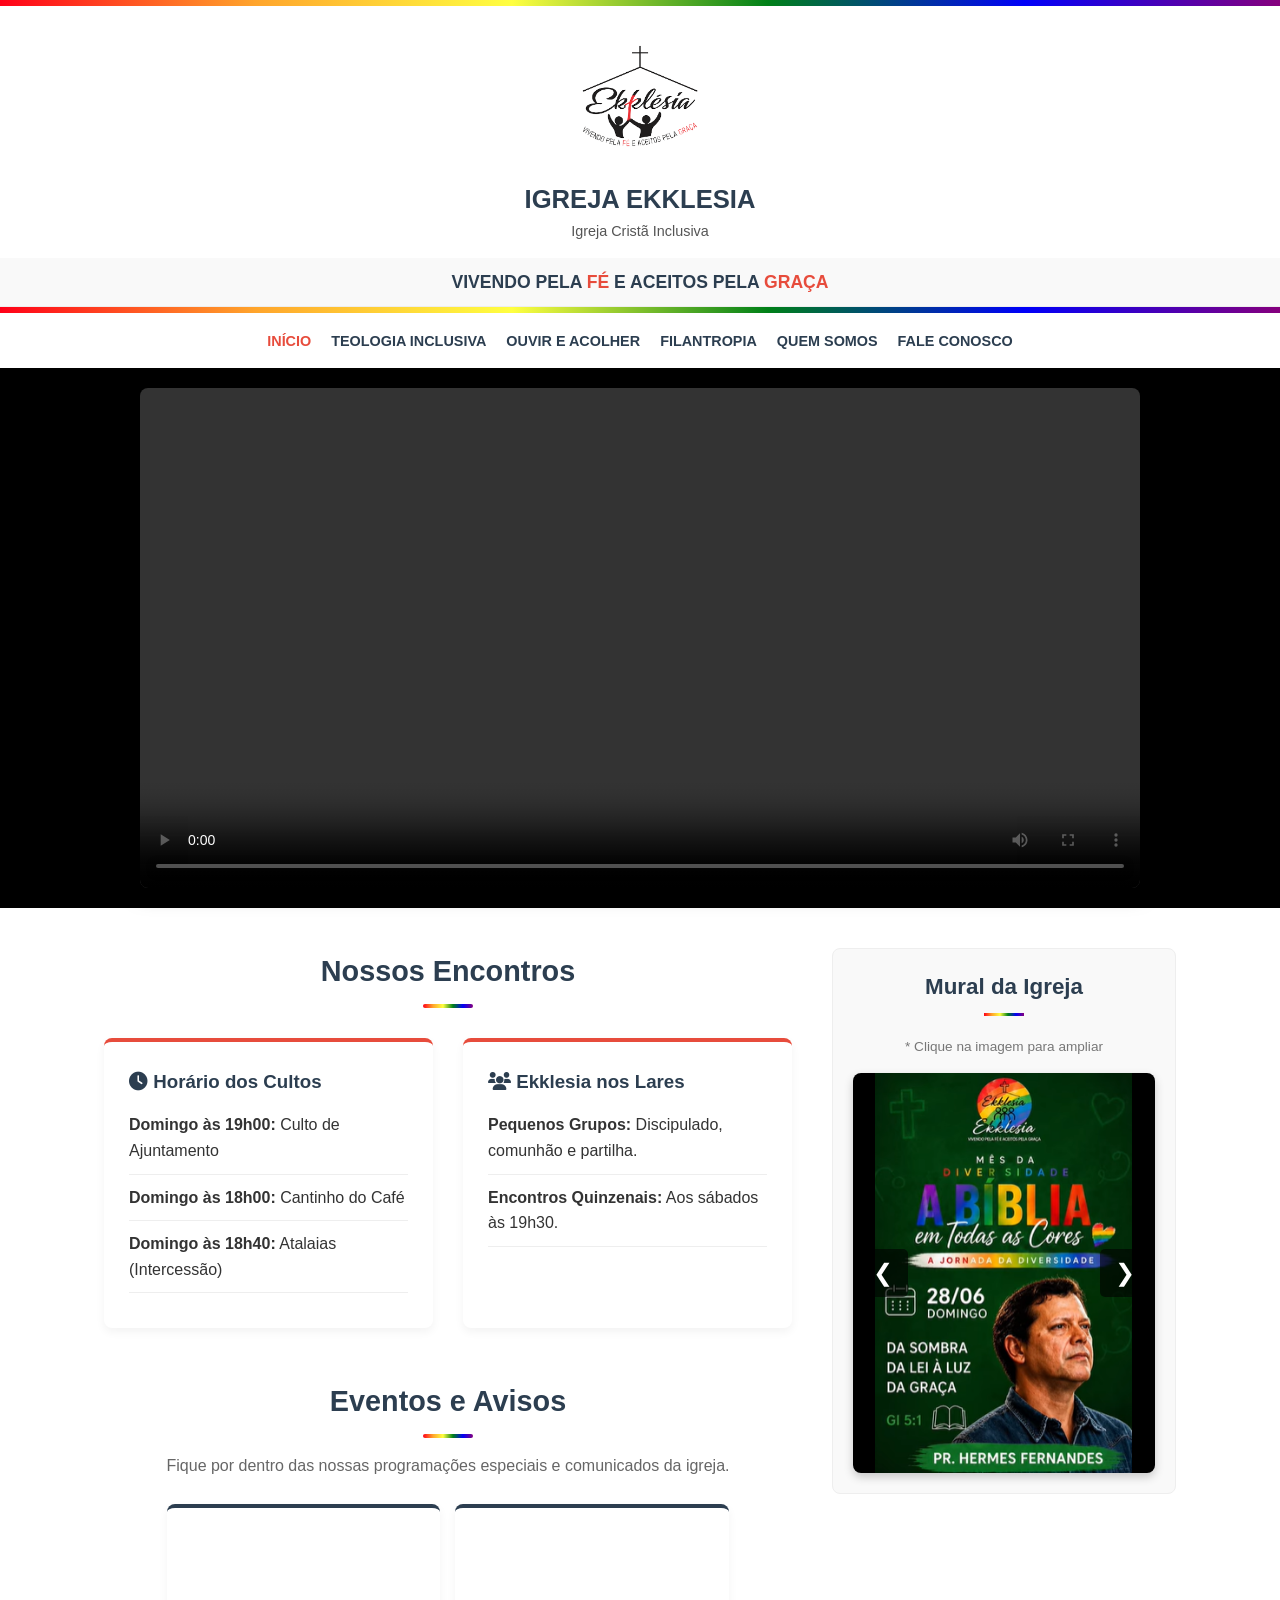
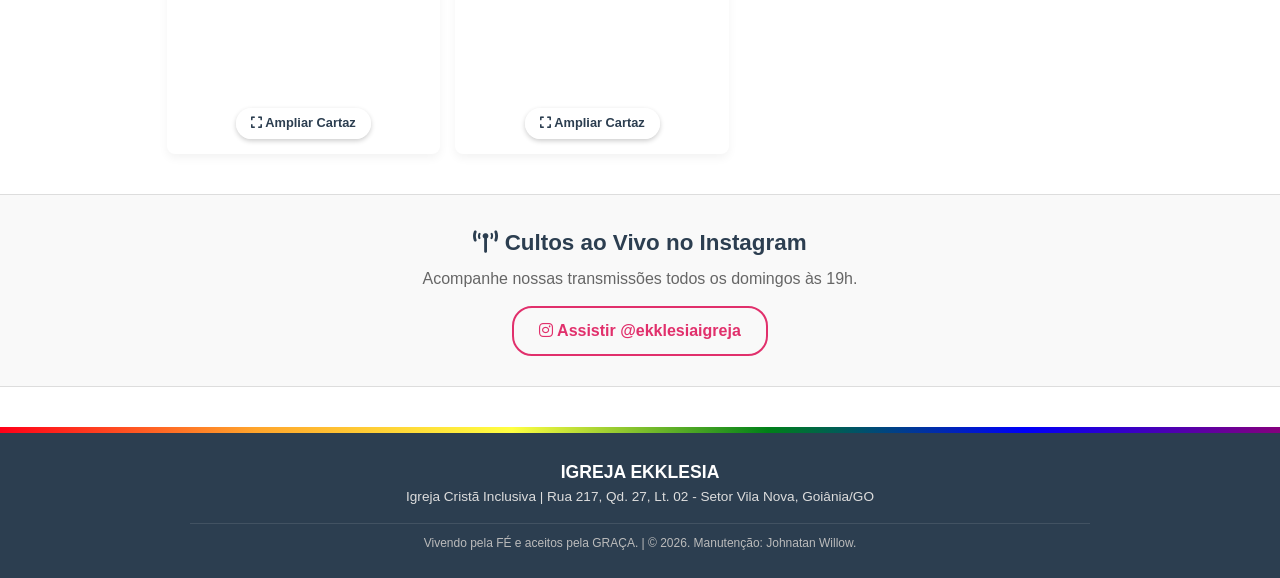
==== commit e9b8eb16: "update Modificações feitas no code acréscimo do <li><a href="quemsomos.html">Quem Somos</a></li>" ====
--- a/index.html
+++ b/index.html
@@ -18,6 +18,7 @@
     <meta property="og:url" content="https://igrejaekklesiagoiania.com.br/">
     <meta property="og:type" content="website">
     <title>Igreja Ekklesia | Vivendo pela Fé, Aceitos pela Graça</title>
+    <link rel="icon" type="image/svg+xml" href="images/favicon.svg">
     <link href="https://cdnjs.cloudflare.com/ajax/libs/font-awesome/6.0.0/css/all.min.css" rel="stylesheet">
     <!-- Link para o CSS externo -->
     <link rel="stylesheet" href="css/style.css">
@@ -42,10 +43,10 @@
         <nav>
             <ul class="nav-links">
                 <li><a href="index.html" class="active">Início</a></li>
-                <li><a href="index.html#horarios">Horários</a></li>
                 <li><a href="inclusao.html">Teologia Inclusiva</a></li>
                 <li><a href="acolher.html">Ouvir e Acolher</a></li>
                 <li><a href="filantropia.html">Filantropia</a></li>
+                <li><a href="quemsomos.html">Quem Somos</a></li>
                 <li><a href="contato.html">Fale Conosco</a></li>
             </ul>
         </nav>
--- a/css/style.css
+++ b/css/style.css
@@ -36,15 +36,12 @@
 /* ==========================================================================
    3. ELEMENTOS ESPECÍFICOS DA PÁGINA INICIAL (Apenas index.html)
    ========================================================================== */
-/* Vídeo de Boas-vindas */
 .welcome-video-container { width: 100%; background-color: #000; display: flex; justify-content: center; align-items: center; padding: 20px; }
 .welcome-video-container video { width: 100%; max-width: 1000px; max-height: 80vh; object-fit: contain; border-radius: 8px; box-shadow: 0 5px 20px rgba(0,0,0,0.5); }
 
-/* Layout da Home (Duas colunas principais) */
 .main-layout { display: grid; grid-template-columns: 2fr 1fr; gap: 40px; max-width: 1200px; margin: 40px auto; padding: 0 5%; align-items: start; }
 .content-left { display: flex; flex-direction: column; gap: 40px; }
 
-/* Seções e Cards (Horários, Pequenos Grupos) */
 section { padding: 50px 5%; max-width: 1200px; margin: 0 auto; }
 .section-title { text-align: center; font-size: 1.8rem; margin-bottom: 30px; color: var(--primary-color); }
 .section-title::after { content: ''; display: block; width: 50px; height: 4px; background: var(--inclusive-gradient); margin: 10px auto 0; border-radius: 2px; }
@@ -54,13 +51,11 @@
 .card ul { list-style-type: none; }
 .card ul li { margin-bottom: 10px; padding-bottom: 10px; border-bottom: 1px solid #eee; }
 
-/* Seção de Eventos e Cartazes */
 .event-image-container { display: grid; grid-template-columns: repeat(auto-fit, minmax(200px, 1fr)); gap: 15px; }
 .event-image { height: 250px; border-radius: 8px; background-color: #fff; background-size: cover; background-position: center; cursor: pointer; box-shadow: 0 4px 10px rgba(0,0,0,0.05); border-top: 4px solid var(--primary-color); transition: transform 0.3s; display: flex; align-items: flex-end; justify-content: center; padding-bottom: 15px; }
 .event-image:hover { transform: translateY(-5px); }
 .event-image span { background: rgba(255,255,255,0.95); padding: 5px 15px; border-radius: 20px; font-weight: bold; font-size: 0.8rem; color: var(--primary-color); box-shadow: 0 2px 5px rgba(0,0,0,0.2); }
 
-/* Sidebar e Carrossel de Imagens */
 .sidebar-right { display: flex; flex-direction: column; gap: 15px; background: var(--bg-light); padding: 20px; border-radius: 8px; border: 1px solid #eee; }
 .sidebar-title { font-size: 1.4rem; color: var(--primary-color); text-align: center; margin-bottom: 5px; }
 .sidebar-title::after { content: ''; display: block; width: 40px; height: 3px; background: var(--inclusive-gradient); margin: 8px auto 0; }
@@ -72,7 +67,6 @@
 .prev-btn { left: 5px; }
 .next-btn { right: 5px; }
 
-/* Seção do Instagram ao Vivo */
 .instagram-live-section { text-align: center; padding: 30px 5%; background-color: var(--bg-light); border-top: 1px solid #ddd; border-bottom: 1px solid #ddd; margin-top: 20px; }
 .instagram-live-section h2 { color: var(--primary-color); font-size: 1.4rem; margin-bottom: 5px; }
 .instagram-live-section p { color: #666; font-size: 1rem; margin-bottom: 15px; }
@@ -83,23 +77,18 @@
 /* ==========================================================================
    4. LAYOUT DAS PÁGINAS INTERNAS (Filantropia, Inclusão, Acolher, Contato)
    ========================================================================== */
-/* Formatação de corpo de página e títulos */
 .page-content { padding: 40px 5%; max-width: 1100px; margin: 0 auto; min-height: 60vh; }
 .page-title { text-align: center; font-size: 2rem; color: var(--primary-color); margin-bottom: 30px; }
 .page-title::after { content: ''; display: block; width: 60px; height: 4px; background: var(--inclusive-gradient); margin: 10px auto 0; border-radius: 2px; }
 
-/* Grid principal das páginas internas (Texto na esquerda, ícones na direita) */
 .content-wrapper { display: grid; grid-template-columns: 2fr 1fr; gap: 30px; align-items: start; }
 
-/* Caixas de Texto Principais */
 .text-box { background: var(--bg-light); padding: 30px; border-radius: 8px; border-left: 5px solid var(--accent-color); font-size: 1rem; color: #444; box-shadow: 0 4px 10px rgba(0,0,0,0.05); }
 .text-box h3 { color: var(--primary-color); margin-bottom: 10px; font-size: 1.2rem; }
 
-/* Botão padrão "Voltar" */
 .btn-voltar { display: inline-block; margin-top: 15px; padding: 5px 12px; background: var(--inclusive-gradient); color: #fff; text-decoration: none; border-radius: 4px; font-weight: bold; font-size: 0.75rem; border: none; cursor: pointer; transition: transform 0.2s; }
 .btn-voltar:hover { transform: scale(1.05); }
 
-/* Coluna Lateral (Sidebar das páginas internas) */
 .sidebar-column { display: flex; flex-direction: column; gap: 20px; }
 .sidebar-media-box { background-color: var(--bg-light); border: 2px dashed rgba(44, 62, 80, 0.2); border-radius: 10px; padding: 30px 20px; text-align: center; color: #95a5a6; display: flex; flex-direction: column; align-items: center; justify-content: center; }
 .sidebar-image-box { background-color: #ddd; border-radius: 8px; min-height: 200px; display: flex; align-items: center; justify-content: center; cursor: pointer; background-size: cover; background-position: center; border: 2px solid var(--primary-color); }
@@ -108,10 +97,8 @@
 /* ==========================================================================
    5. BOTÕES E FORMULÁRIOS ESPECÍFICOS (Páginas Acolher e Contato)
    ========================================================================== */
-/* Agrupador de botões */
 .btn-container { display: flex; gap: 10px; margin-top: 20px; flex-wrap: wrap; }
 
-/* Botões coloridos (WhatsApp, Email, Downloads) */
 .btn-contato { display: inline-block; padding: 8px 15px; background-color: #25D366; color: #fff; text-decoration: none; border-radius: 4px; font-weight: bold; font-size: 0.8rem; border: none; cursor: pointer; transition: transform 0.2s; box-shadow: 0 4px 6px rgba(0,0,0,0.1); }
 .btn-contato:hover { transform: translateY(-2px); background-color: #1ebe57; }
 
@@ -123,7 +110,6 @@
 .bg-pdf { background-color: #e74c3c; }
 .bg-doc { background-color: #2980b9; }
 
-/* Formulário de Oração (contato.html) */
 .prayer-form { display: flex; flex-direction: column; gap: 12px; margin-top: 15px; }
 .prayer-form input, .prayer-form textarea { width: 100%; padding: 12px; border: 1px solid #ddd; border-radius: 4px; font-family: inherit; font-size: 1rem; }
 .prayer-form textarea { resize: vertical; min-height: 100px; }
@@ -131,7 +117,6 @@
 .btn-enviar-oracao { padding: 12px 15px; background: var(--inclusive-gradient); color: #fff; border: none; border-radius: 4px; font-weight: bold; font-size: 1rem; cursor: pointer; transition: transform 0.2s; box-shadow: 0 4px 6px rgba(0,0,0,0.1); }
 .btn-enviar-oracao:hover { transform: translateY(-2px); }
 
-/* Caixa de Doação PIX (contato.html) */
 .pix-container { background: #fff; padding: 15px; border-radius: 8px; box-shadow: 0 2px 5px rgba(0,0,0,0.1); width: 100%; margin-top: 10px; }
 .pix-container img { max-width: 100%; height: auto; border-radius: 4px; }
 
@@ -150,24 +135,23 @@
 /* ==========================================================================
    7. MEDIA QUERIES (Responsividade para Celulares e Tablets)
    ========================================================================== */
-/* Para telas menores que 900px (Tablets e telas médias) */
 @media (max-width: 900px) {
-    .main-layout { grid-template-columns: 1fr; gap: 30px; } /* Home passa a ter 1 coluna */
+    .main-layout { grid-template-columns: 1fr; gap: 30px; } 
     .sidebar-right { max-width: 600px; margin: 0 auto; width: 100%; }
 }
 
-/* Para telas menores que 768px (Celulares) */
 @media (max-width: 768px) {
-    .content-wrapper { grid-template-columns: 1fr; } /* Páginas internas passam a ter 1 coluna */
-    .grid-2 { grid-template-columns: 1fr; } /* Elementos duplos ficam um embaixo do outro */
-    .church-logo-header img { max-height: 100px; } /* Reduz a logo no mobile */
-    .carousel-btn { font-size: 1.5rem; padding: 8px 12px; } /* Ajusta botões do carrossel */
-}
+    .content-wrapper { grid-template-columns: 1fr; } 
+    .grid-2 { grid-template-columns: 1fr; } 
+    .church-logo-header img { max-height: 100px; } 
+    .carousel-btn { font-size: 1.5rem; padding: 8px 12px; } 
+}
+
 /* ==========================================================================
    8. BOTÃO VOLTAR AO TOPO
    ========================================================================== */
 #btnVoltarTopo {
-    display: none; /* Oculto por padrão, o JS vai mostrar depois */
+    display: none; 
     position: fixed;
     bottom: 25px;
     right: 25px;
@@ -186,11 +170,10 @@
 }
 
 #btnVoltarTopo:hover {
-    transform: scale(1.15); /* Efeito de crescer ao passar o mouse */
+    transform: scale(1.15); 
     opacity: 1;
 }
 
-/* Ajuste para não atrapalhar no celular */
 @media (max-width: 768px) {
     #btnVoltarTopo {
         bottom: 15px;
@@ -198,4 +181,35 @@
         padding: 10px 14px;
         font-size: 1rem;
     }
-}+}
+
+/* ==========================================================================
+   9. PERGUNTAS FREQUENTES (FAQ / Sanfona)
+   ========================================================================== */
+.faq-section { margin-top: 50px; }
+.faq-title { text-align: center; font-size: 1.8rem; color: var(--primary-color); margin-bottom: 30px; }
+.faq-title::after { content: ''; display: block; width: 50px; height: 4px; background: var(--inclusive-gradient); margin: 10px auto 0; border-radius: 2px; }
+
+.faq-item { background: var(--bg-light); margin-bottom: 15px; border-radius: 8px; box-shadow: 0 4px 10px rgba(0,0,0,0.05); overflow: hidden; }
+.faq-item details { width: 100%; }
+.faq-item summary { font-weight: bold; padding: 18px 20px; cursor: pointer; color: var(--primary-color); background-color: #fff; border-left: 5px solid var(--accent-color); list-style: none; display: flex; justify-content: space-between; align-items: center; font-size: 1.05rem; transition: background-color 0.2s; }
+.faq-item summary:hover { background-color: #f1f1f1; }
+.faq-item summary::-webkit-details-marker { display: none; }
+.faq-item summary::after { content: '▼'; font-size: 0.8rem; color: var(--accent-color); transition: transform 0.3s ease; }
+.faq-item details[open] summary::after { transform: rotate(180deg); }
+.faq-item p { padding: 20px; color: #444; border-top: 1px solid #eee; text-align: justify; background-color: var(--bg-light); margin: 0; line-height: 1.7; }
+
+/* ==========================================================================
+   10. QUEM SOMOS E MINISTÉRIOS (Cards com imagens)
+   ========================================================================== */
+.ministries-section { margin-top: 50px; }
+.grid-3 { display: grid; grid-template-columns: repeat(auto-fit, minmax(280px, 1fr)); gap: 30px; margin-top: 30px; }
+.ministry-card { background: #fff; border-radius: 8px; box-shadow: 0 4px 10px rgba(0,0,0,0.05); overflow: hidden; border-top: 4px solid var(--accent-color); transition: transform 0.3s; }
+.ministry-card:hover { transform: translateY(-5px); }
+
+/* Área reservada para inserir a foto */
+.ministry-photo { height: 200px; background-color: #ddd; background-size: cover; background-position: center; display: flex; align-items: center; justify-content: center; cursor: pointer; border-bottom: 2px solid var(--primary-color); }
+.ministry-photo span { background: rgba(0,0,0,0.6); color: #fff; padding: 5px 15px; border-radius: 20px; font-size: 0.85rem; font-weight: bold; }
+
+.ministry-card h3 { padding: 20px 20px 10px; color: var(--primary-color); font-size: 1.2rem; }
+.ministry-card p { padding: 0 20px 20px; color: #555; font-size: 0.95rem; text-align: justify; }
